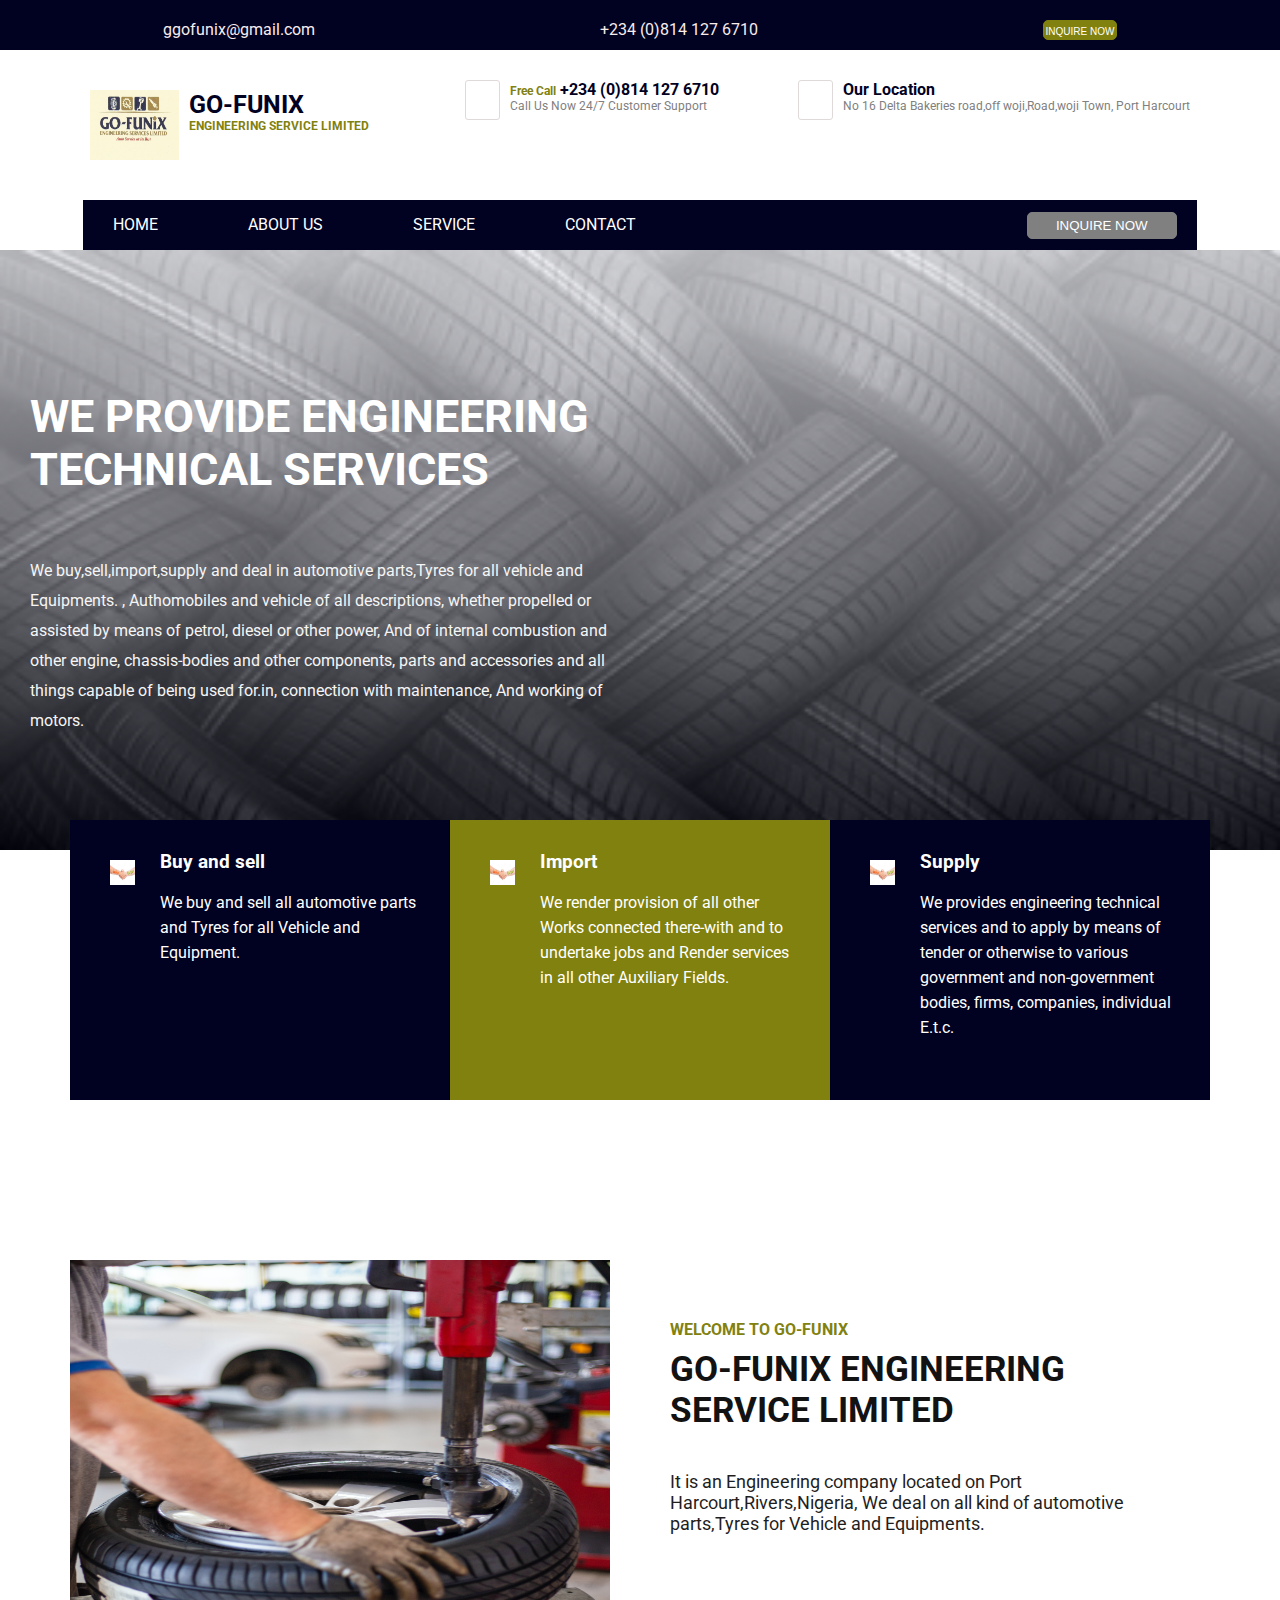
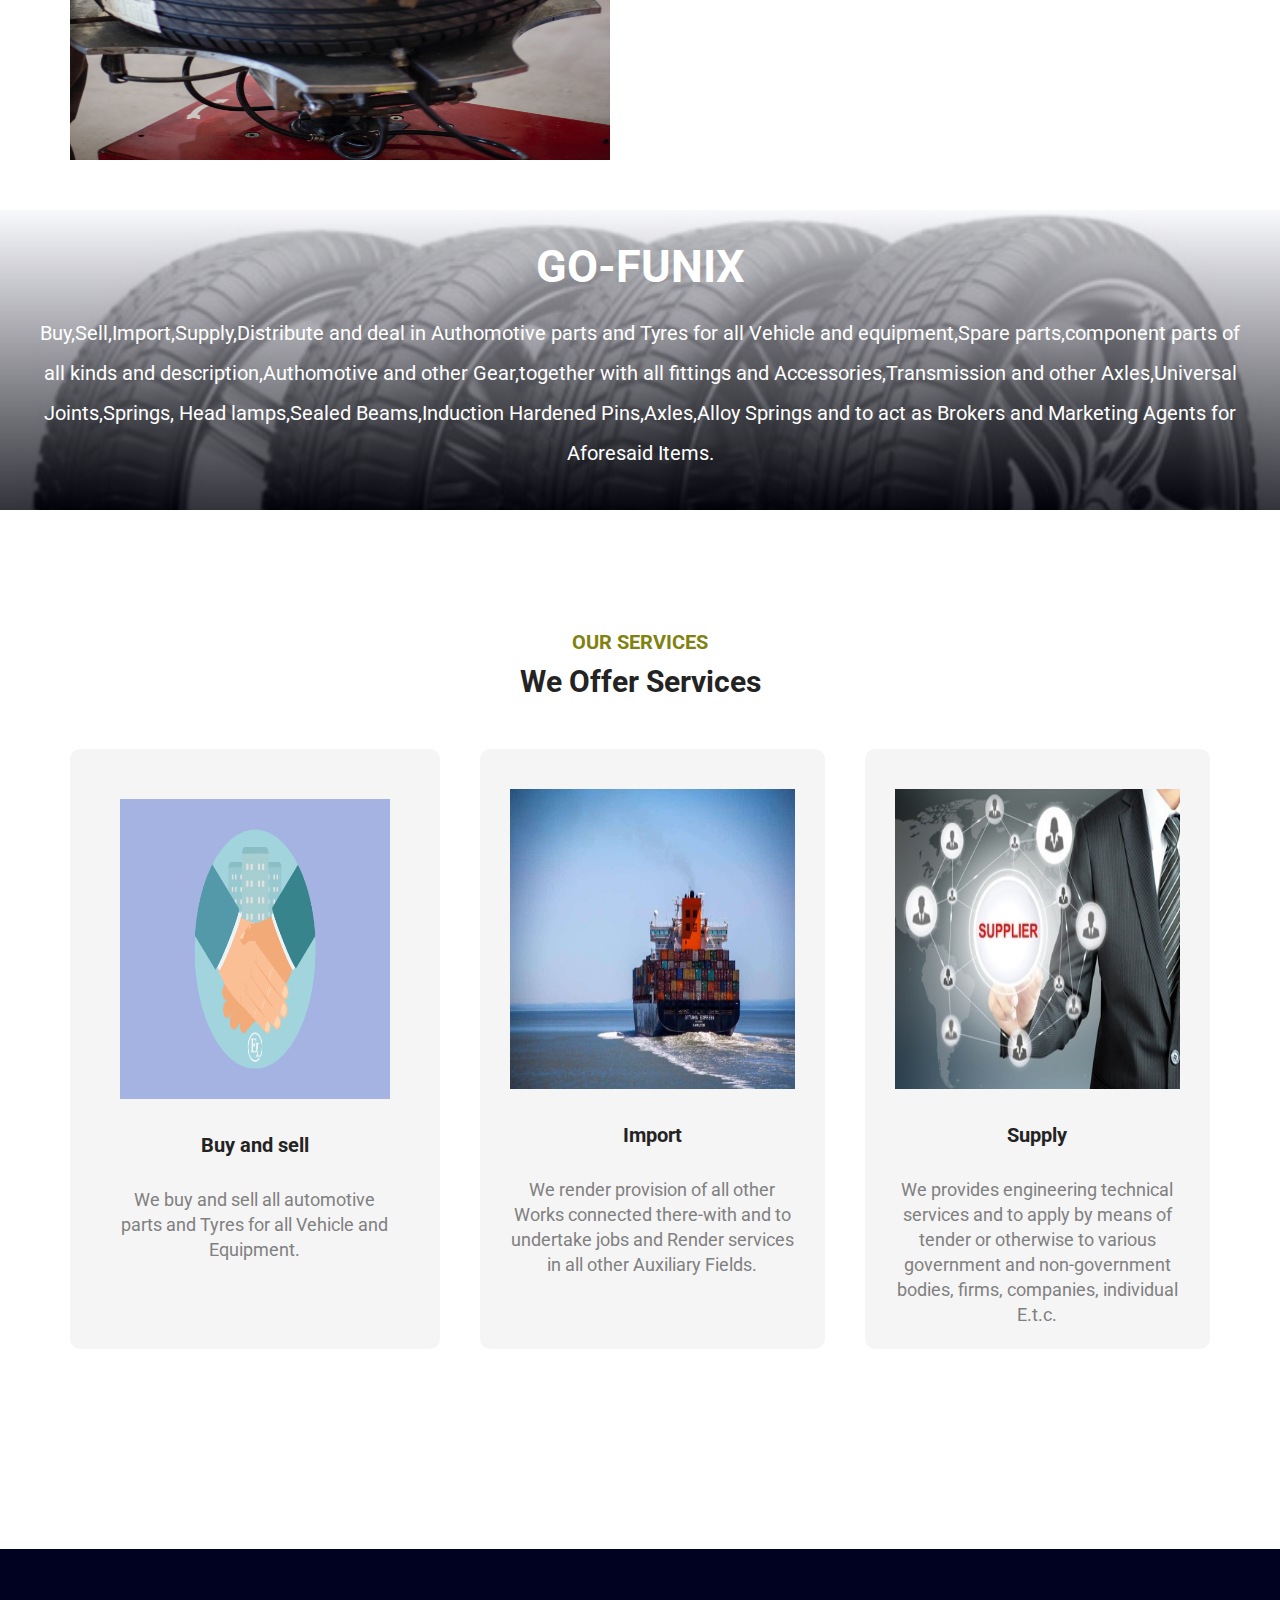
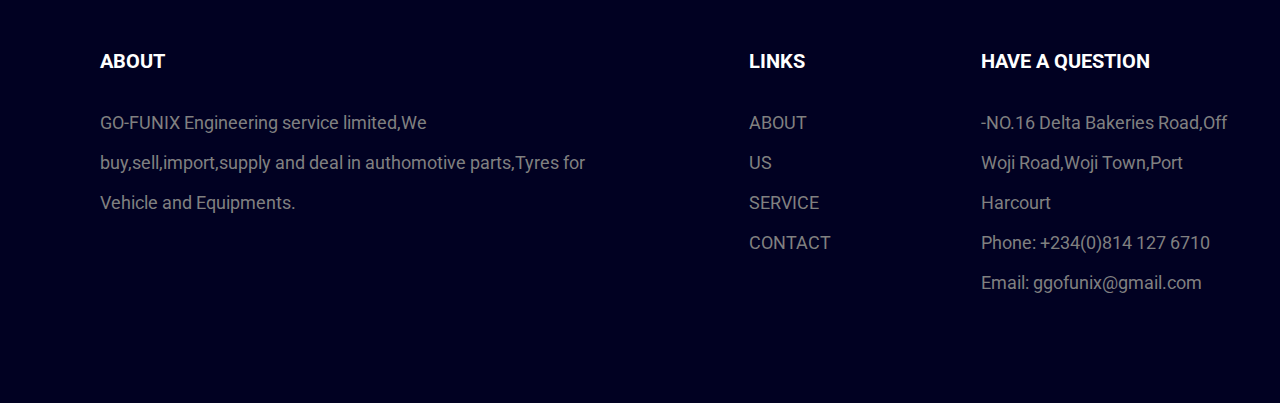
==== index.html @ 5a88342f "created all the sections and made all the fixces" ====
<!DOCTYPE html>
<html lang="en">
<head>
    <meta charset="UTF-8">
    <meta http-equiv="X-UA-Compatible" content="IE=edge">
    <meta name="viewport" content="width=device-width, initial-scale=1.0">
    <link href="https://fonts.googleapis.com/css2?family=Roboto:wght@500;700&display=swap" rel="stylesheet">
    <link rel="stylesheet" href="./style.css">
    <title>GO FUNIX</title>
</head>
<body>
    <section class="section-one">
        <div class="first-container">
            <div class="mail-top">
                <p class="email">ggofunix@gmail.com</p>
                <p class="digit">+324 (0)814 127 6710</p>
            </div>
            <button class="inquire-now">INQUIRE NOW</button>
        </div>
        <div class="mail-topt">
            <div class="mailt-container">
                <div>
                    <p class="email">ggofunix@gmail.com</p>
                </div>
                <div>
                    <p class="digit">+324 (0)814 127 6710</p>
                </div>
            </div>
            <button class="inquire-now">INQUIRE NOW</button>
        </div>
        <div class="mail-topd">
            <div class="mailt-containerd">
                <div>
                    <p class="email">ggofunix@gmail.com</p>
                </div>
                <div>
                    <p class="digit">+234 (0)814 127 6710</p>
                </div>
                <div>
                    <button class="inquire-now">INQUIRE NOW</button>
                </div>
            </div>
        </div>
    </section>
    <section class="sectiont-two">
        <div class="logo-section">
            <img src="./images/Logo 1 pdf.jpeg" class="logo">
            <div>
                <h1 class="logo-hone">GO-FUNIX</h1>
                <h6 class="logo-hsix">ENGINEERING SERVICE LIMITED</h6>
            </div>
        </div>
        <div class="call-section">
            <h2 class="sect-ht"></h2>
            <div>
                <h6 class="call-hsix">Free Call<span class="first-span"> +234 (0)814 127 6710</span></h6>
                <p class="call-secp">Call Us Now 24/7 Customer Support</p>
            </div>
        </div>
        <div class="location-section">
            <h2 class="sect-ht"></h2>
            <div>
                <h6 class="first-span">Our Location</h6>
                <p class="call-secp">No 16 Delta Bakeries road,off woji,Road,woji Town, Port Harcourt </p>
            </div>
        </div>
    </section>
    <section class="section-three">
        <div class="hamburgerIcon" id="hamburger-mobile" onClick="dropMenu()">
            <img src="./images/Hamburger.svg" class="hamburger">
            <h3 class="nav-menu">MENU</h3>
        </div>
        <div class="menuItems">
            <div class="nav-cont" id="nav-dropdown">
                <ul class="nav-links">
                    <li><a href="#">HOME</a></li>
                    <li><a href="about.html">ABOUT US</a></li>
                    <li><a href="service.html">SERVICE</a></li>
                    <li><a href="contact.html">CONTACT</a></li>
                </ul>
            </div>
            <div class="button-cont">
                <!-- <button class="nav-button">INQUIRE NOW</button> -->
                <button class="nav-button"><a href="about.html">INQUIRE NOW</a></button>
            </div>
        </div>
    </section>
    <section class="section-four">
        <div class="four-conts">
           <h1 class="four-hone">WE PROVIDE ENGINEERING TECHNICAL SERVICES</h1> 
           <p class="fourp">We buy,sell,import,supply and deal in automotive parts,Tyres for all vehicle and Equipments.
            , Authomobiles and vehicle of all descriptions, whether propelled or assisted by means of petrol,
             diesel or other power, And of internal combustion and other engine, chassis-bodies and other components, 
            parts and accessories and all things capable of being used for.in, connection with maintenance, And working of motors.
           </p>
        </div>
    </section>
    <section class="section-five">
        <div class="five-conts">
            <div class="top-five">
                <div class="buy-image">
                    <img src="./images/buy and sell.jpg" class="buy">
                </div>
               <div class="five-mini">
                   <h3 class="five-htre">Buy and sell</h3>
                   <p class="fivep">We buy and sell all automotive parts and Tyres for all Vehicle and Equipment.</p>
               </div>
            </div>
            <div class="middle-five">
                <div class="import-image">
                    <img src="./images/buy and sell.jpg" class="buy">
                </div>
                <div class="five-mini">
                    <h3 class="five-htre">Import</h3>
                    <p class="fivep">We render provision of all other Works connected there-with and to
                         undertake jobs and Render services in all other Auxiliary Fields.</p>
                </div>
            </div>
            <div class="last-five">
                <div class="buy-image">
                    <img src="./images/buy and sell.jpg" class="buy">
                </div>
                <div class="five-mini">
                    <h3 class="five-htre">Supply</h3>
                    <p class="fivep">We provides engineering technical services and to apply by means of tender or otherwise to various government
                         and non-government bodies, firms, companies, individual E.t.c.</p>
                </div>
             </div>
             

        </div>
    </section>
    <section class="section-six about-two">
        <div class="six-cont">
            <div class="six-left">
                <img src="./images/history.jpg" class="six-image">
            </div>
            <div class="six-right">
                <h3 class="six-htre">WELCOME TO GO-FUNIX</h3>
                <h1 class="six-hone">GO-FUNIX ENGINEERING SERVICE LIMITED</h1>
                <p class="sixp">It is an Engineering company located on Port Harcourt,Rivers,Nigeria,
                    We deal on all kind of automotive parts,Tyres for Vehicle and Equipments.
                </p>
            </div>
        </div>
    </section>
    <section class="section-seven">
        <div class="seven-cont">
            <div class="sevenmi">
                <h3 class="seven-htre">GO-FUNIX</h3>
                <p class="sevenp">Buy,Sell,Import,Supply,Distribute and deal in Authomotive parts and Tyres for all Vehicle
                    and equipment,Spare parts,component parts of all kinds and description,Authomotive and other
                    Gear,together with all fittings and Accessories,Transmission and other Axles,Universal Joints,Springs,
                    Head lamps,Sealed Beams,Induction Hardened Pins,Axles,Alloy Springs and to act as Brokers and
                    Marketing Agents for Aforesaid Items.
                </p>
            </div>

        </div>
    </section>
    <section class="section-eight">
        <div class="eight-top">
            <h3 class="eight-htre">OUR SERVICES</h3>
            <h2 class="eight-htwo">We Offer Services</h2>
        </div>
        <div class="eight-cont">
            <div class="eight-first">
                <img src="./images/buyer-supplier.png" class="first-image">
                <div class="first-min">
                    <h3 class="eight-htref">Buy and sell</h3>
                    <p class="eightpf">We buy and sell all automotive parts and Tyres for all Vehicle and Equipment.</p>
                </div>
            </div>
            <div class="eight-middle">
                <img src="./images/impoter.jpg" class="middle-image">
                <div class="second-min">
                    <h3 class="eight-htref">Import</h3>
                    <p class="eightpf">We render provision of all other Works connected there-with and to
                         undertake jobs and Render services in all other Auxiliary Fields.</p>
                </div>
            </div>
            <div class="eight-last">
                <img src="./images/supplier.jpg" class="last-image">
                <div class="last-mini">
                    <h3 class="eight-htref">Supply</h3>
                    <p class="eightpf">We provides engineering technical services and to apply by means of tender or otherwise to various government
                         and non-government bodies, firms, companies, individual E.t.c.</p>
                </div>
            </div>
        </div>
    </section>
    <section class="section-nine">
        <div class="nine-cont">
            <div class="about">
                <h3 class="nine-htre">ABOUT</h3>
                <p class="ninep">GO-FUNIX Engineering service limited,We buy,sell,import,supply and deal in authomotive
                    parts,Tyres for Vehicle and Equipments.
                </p>
            </div>
            <div class="link">
                <h3 class="nine-htre">LINKS</h3>
                <p class="ninep">ABOUT US</p>
                <p class="ninep">SERVICE</p>
                <p class="ninep">CONTACT</p>
            </div>
            <div class="question">
                <h3 class="nine-htre">HAVE A QUESTION</h3>
                <p class="ninep">-NO.16 Delta Bakeries Road,Off Woji Road,Woji Town,Port Harcourt </p>
                <p class="ninep">Phone: +234(0)814 127 6710</p>
                <p class="ninep">Email: ggofunix@gmail.com</p>
            </div>

        </div>
    </section>
    <script src="./scrip.js"></script>
</body>
</html>
---- style.css ----
*{
    box-sizing: border-box;
    margin: 0px;
    padding: 0px;
}
body{
    font-family: 'Roboto', sans-serif;
}
.section-one{
    background-color: rgb(1, 1, 34);
    text-align: center;
}
.mail-top{
    color: rgb(248, 236, 236);
    padding: 20px;
    line-height: 30px;
}
.inquire-now{
    width: 80%;
    height: 35px;
    background-color:rgb(129, 129, 15);
    color: white;
    border: 1px solid rgb(129, 129, 15);
    border-radius: 15px;
    font-size: 16px;
    font-weight: 100px;
    margin-bottom: 5px;
}
.mail-topt{
    display: none;
}
.first-container{
    display: block;
}
.mail-topd{
    display: none;
}
.sectiont-two{
    height: 280px;
    overflow: hidden;
}
.logo{
    width: 30%;
}
.logo-section{
    display: flex;
    padding:20px 30px;
    gap: 10px;
}
.logo-hone{
    font-size: 25px;
    color: rgb(1, 1, 34);
}
.logo-hsix{
    color: rgb(129, 129, 15);
    font-size: 12px;
}
.call-section{
    display: flex;
    padding: 10px 30px;
    gap: 10px;
}
.location-section{
    display: flex;
    padding: 10px 30px;
    gap: 10px;
}
.sect-ht{
    border-radius: 3px;
    border: 1px solid rgb(224, 217, 217);
    width: 35px;
    height: 40px;
}
.call-hsix{
    color: rgb(129, 129, 15);
    font-size: 12px;
}
.first-span{
    color: rgb(1, 1, 34);
    font-size: 16px;
}
.call-secp{
    font-size: 12px;
    color: gray;
}
.section-three{
    background-color:rgb(1, 1, 34) ;
    /* display: flex; */
}
.nav-cont{
    position: absolute;
    background-color: rgb(1, 1, 34);
    width: 100%;
    height: 0;
    overflow-y: hidden;

}
li a{
    text-decoration: none;
    list-style-type: none;
    color: white;
    padding: 30px;
    font-size: 16px;
    line-height: 30px;
}
.hamburgerIcon{
    display: flex;
    padding-left: 30px;
}
.button-cont{
    display: none;
}
.hamburger{
    width: 30px;
    /* height: 10px; */
    margin-top:8px ;
}
.nav-menu{
    color: white;
    margin-top: 10px;
    margin-left: 5px;
}
.show-nav-dropdown{
    height: max-content;
}
.section-four{
    /* margin-top: -5px; */
    overflow: hidden;
    /* background-image: url(./images/back-ground.jpg); */
    background-repeat: no-repeat;
    background-size: cover;
    height: 600px;
    background-image:
    linear-gradient(to bottom, rgba(245, 246, 252, 0.72), rgba(0, 0, 10, 0.80)),
    url('./images/mechelin-bg.jpg');
}
.four-conts{
    /* padding-top: 140px; */
    padding: 140px 30px 0 30px;
}
.four-hone{
    font-size: 30px;
    color: white;
}
.fourp{
    line-height: 25px;
    color: whitesmoke;
    margin-top: 20px;
}
.section-five{
    padding: 0 30px 30px 30px;
}
.buy{
    width: 30px;
    height: 25px;
    margin-top: 10px;
    margin-left: 8px;
    /* background-color: rgb(129, 129, 15); */
}
.buy-image{
    /* background-color: rgb(129, 129, 15); */
    width: 80px;
    height: 46px;
    border-radius: 50%;
    /* margin-bottom: 20px; */
}
.import-image{
    /* background-color: rgb(1, 1, 34); */
    width: 80px;
    height: 46px;
    border-radius: 50%;
}
/* .import{
    width: 30px;
    height: 25px;
    margin-left: 5px;
    margin-top: 10px;
} */
.top-five{
    display: flex;
    background-color:rgb(1, 1, 34) ;
    color: white;
    height: 220px;
    padding: 30px;
}
.middle-five{
    display: flex;
    background-color: rgb(129, 129, 15);
    color: white;
    height: 220px;
    padding: 30px;
}
.last-five{
    display: flex;
    background-color:rgb(1, 1, 34) ;
    color: white;
    height: 220px;
    padding: 30px;
}
.five-htre{
    margin-bottom: 15px;
}
.five-mini{
    margin-left: 15px;
}
.section-six{
    padding: 30px;
}
.six-image{
    width: 100%;
    margin-bottom: 50px;
    /* height: 40%; */
}
.six-htre{
    color: rgb(129, 129, 15);
    font-size: 14px;
    margin-bottom: 10px;
}
.six-hone{
    color: rgb(19, 18, 18);
    font-size: 20px;
    margin-bottom: 20px;
}
.sixp{
    /* padding: 0 0px 20px 40px; */
    color: rgb(31, 30, 30);
}
.section-seven{
    padding: 30px;
    text-align: center;
    overflow: hidden;
    background-repeat: no-repeat;
    background-size: cover;
    height: 400px;
    background-image:
    linear-gradient(to bottom, rgba(245, 246, 252, 0.72), rgba(0, 0, 10, 0.80)),
    url('./images/tyres-one.jpg');
}
.sevenmi{
    color: white;
}
.seven-htre{
    font-size: 30px;
}
.sevenp{
    line-height: 25px;
    margin-top: 20px;
}
.section-eight{
    padding: 30px;
    /* gap: 50px; */
}
.eight-top{
    text-align: center;
    padding: 50px 30px;
}
.eight-htre{
    color: rgb(129, 129, 15);
    font-size: 14px;
    margin-bottom: 10px;
}
.eight-htwo{
    color: rgb(36, 35, 35);
    font-size: 25px;
}
.eight-first{
    background-color: whitesmoke;
    height: 460px;
    padding: 30px;
    text-align: center;
    margin-bottom: 35px;
}
.eight-middle{
    background-color: whitesmoke;
    height: 460px;
    padding: 30px;
    text-align: center;
    margin-bottom: 35px;
}
.eight-last{
    background-color: whitesmoke;
    height: 618px;
    padding: 30px;
    text-align: center;
}
.first-image{
    width: 100%;
}
.middle-image{
    width: 100%;
}
.last-image{
    width: 100%;
}
.eight-htref{
    color: rgb(36, 35, 35);
    font-size: 20px;
    padding: 30px;
}
.eightpf{
    /* padding: 30px; */
    line-height: 25px;
    color: gray;
    font-size: 18px;
}
.section-nine{
    background-color: rgb(1, 1, 34);
    padding: 50px 10px 50px 30px;
    /* height: 800%; */
}
.about{
    margin-bottom: 30px;
}
.link{
    margin-bottom: 30px;
}
.ninep{
    line-height: 40px;
    color: gray;
    font-size: 18px;
}
.nine-htre{
    margin-bottom: 30px;
    font-size: 20px;
    color: white;
}
.section-ten{
    padding: 30px;
    text-align: center;
    /* background-color: gray; */
}
.ten-image{
    width: 100%;
    height: 20%;
    /* background-color: red; */
    margin-bottom: 50px;
}
.ten-image-bg{
    background-color: white;
    width: 75%;
    height: 20%;
    margin-bottom: 40px;
}
.ten-image-bgc{
    background-color: white;
    width: 60%;
}
.ten-hone{
    font-size: 25px;
    margin-bottom: 10px;
    color: rgb(36, 35, 35);
}
.tenp{
    margin-bottom: 10px;
    font-size: 18px;
    color: rgb(129, 129, 15);          
}
/*service*/
.service-three{
    width: 100%;
}
.service-left{
    background-color:rgb(233, 233, 153);
    color: white;
    /* width: 50%; */
}
.service-right{
    background-color: rgb(129, 129, 15);
    color: white;
    /* width: 50%; */
}
.servicep{
    line-height: 35px;
    padding: 40px;
    text-align: center;
    font-size: 20px;
}
.leftserv-img{
    width: 350px;
}
.service-one{
    display: none;
}
/*about*/
.about-three{
    width: 100%;
    padding: 30px;
    margin-top: 70px;
    text-align: center;
}
.abtft{
    width: 200px;
    gap: 100px;
    /* border-radius: 20px; */
}
.abtp{
    height: 300px;
    width: 350px;
    margin-bottom: 50px;
    background-color: rgb(214, 212, 212);
}
.about-four{
    background-repeat: no-repeat;
    background-size: cover;
    height: 200px;
    background-image:
    linear-gradient(to bottom, rgba(245, 246, 252, 0.72), rgba(0, 0, 10, 0.80)),
    url('./images/abt..jpg');
    margin-bottom: 40px;
    width: 100%;
}
.abtfour-wholesale{
    text-align: center;
    padding-top: 20px;
    font-size: 25px;
    color: rgb(29, 28, 28);
}
.whole-button{
   padding: 15px 50px;
   background-color: rgb(129, 129, 15);
   border: 1px solid rgb(129, 129, 15);
   border-radius: 8px;
   color: wheat;
   display: block;
   margin: auto;
   margin-top: 20px;
}
.contact-first{
    width: 100%;
    text-align: center;
    padding: 30px;
}
.contact-htre{
    color: rgb(129, 129, 15);
    margin-bottom: 10px;
}
.contact-hone{
    color: black;
    font-size: 30px;
    margin-bottom: 20px;
}
.contactp{
    color: gray;
}
.contact-question{
    display: none;
}
.contact-last{
    display: block;
    margin: 0 auto;
    padding: 30px;
}
input{
    width: 100%;
    height: 50px;
    margin-bottom: 10px;
    border: 1px solid gray;
    border-radius: 10px;
    /* margin-bottom: 20px;
    margin: 20px; */
}
.form-button{
    display: block;
    margin: 0 auto;
    width: 50%;
    height: 20px;
    background-color: rgb(129, 129, 15);
    border: 1px solid rgb(129, 129, 15);
    color: white;
    border-radius: 10px;
    /* justify-content: center; */
}
.input-text{
    font-size: 10px;
    color: black;
}
.nav-menu{
    color: white;
    font-size: 20px;
    margin-bottom: 10px;
}
/*tablet*/
@media screen and (min-width:700px) {
    .mail-topt{
        display: block;
    }
    .first-container{
        display: none;
    }
    .mailt-container{
        display: flex;
        justify-content: space-around;
        color: rgb(248, 236, 236);
        padding: 20px;
    }
    .mail-topd{
        display: none;
    }
    .sectiont-two{
        height: 320px;
        padding:20px 50px;
    }
    .logo{
        width: 15%;
    }
    .logo-section{
        display: flex;
        padding:20px 30px;
        gap: 10px;
    }
    .nav-menu{
        display: block;
    }
    /* .nav-menu{
        padding-top: 20px;
        font-size: 5px;
    } */
    .button-cont{
        display: none;
    }
    .hamburgerIcon{
        display: flex;
        margin-left: 70px;
    }
    .nav-menu{
        color: white;
        font-size: 20px;
        margin-bottom: 10px;
    }
    .hamburger{
        width: 30px;
        margin-top:12px ;
    }
    .four-conts{
        width: 80%;
        /* margin: 0px 0px 50px 0px; */
    }
    .four-hone{
        font-size: 35px;
        font-weight: bolder;
    }
    .fourp{
        line-height: 30px;
        margin-top: 60px;
    }
    .buy-image{
        width: 60px;
        height: 50px;
        border-radius: 50%;
    }
    .buy{
        margin-left: 10px;
    }
    .import-image{
        width: 80px;
        height: 50px;
    }
    .top-five{
        height: 150px;
       line-height: 25px;
    }
    .middle-five{
        height: 150px;
        line-height: 25px;
    }
    .last-five{
        height: 200px;
        line-height: 25px;
    }
    .section-five{
        padding: 0 70px 90px 70px;
    }
    .section-six{
        padding: 70px;
    }
    .six-image{
        width: 100%;
        height: 600px;
        margin-bottom: 50px;
        /* height: 40%; */
    }
    .six-htre{
        font-size: 16px;
        margin-bottom: 10px;
    }
    .six-hone{
        font-size: 25px;
        margin-bottom: 20px;
    }
    .sixp{
        font-size: 18px;
        /* padding: 0 0px 20px 40px; */
    }
    .seven-htre{
        font-size: 35px;
    }
    .sevenp{
        line-height: 25px;
        margin-top: 20px;
        font-size: 20px;
    }
    .first-image{
        width: 100%;
        height: 300px;
    }
    .middle-image{
        width: 100%;
        height: 300px;
    }
    .last-image{
        width: 100%;
        height: 300px;
    }
    .section-eight{
        padding: 70px;
        /* gap: 50px; */
    }
    .eight-first{
        background-color: whitesmoke;
        height: 550px;
        padding: 30px;
        text-align: center;
        margin-bottom: 50px;
    }
    .eight-middle{
        background-color: whitesmoke;
        height: 550px;
        padding: 30px;
        text-align: center;
        margin-bottom: 50px;
    }
    .eight-last{
        background-color: whitesmoke;
        height: 618 px;
        padding: 30px;
        text-align: center;
    }
    .section-nine{
        background-color: rgb(1, 1, 34);
        padding: 70px 10px 70px 70px;
        /* height: 800%; */
    }
    .section-ten{
        padding: 70px;
        text-align: center;
    }
    .ten-image{
        width: 80%;
        /* background-color: red; */
        margin-bottom: 50px;
    }
    .ten-hone{
        font-size: 30px;
        margin-bottom: 10px;
        color: rgb(36, 35, 35);
    }
    .tenp{
        margin-bottom: 10px;
        font-size: 20px;
        color: rgb(129, 129, 15);          
    }
    .service-three{
        width: 100%;
        padding: 30px;
    }
    .service-left{
        background-color:rgb(233, 233, 153);
        color: white;
        /* width: 50%; */
    }
    .service-right{
        background-color: rgb(129, 129, 15);
        color: white;
        /* width: 50%; */
    }
    .servicep{
        line-height: 30px;
        padding: 40px;
        text-align: center;
        font-size: 20px;
    }
    .leftserv-img{
        width: 400px;
    }
    .service-one{
        display: none;
    }
    .abtfour-wholesale{
        text-align: center;
        padding-top: 20px;
        font-size: 35px;
        color: rgb(29, 28, 28);
    }
    .whole-button{
       padding: 15px 50px;
       background-color: rgb(129, 129, 15);
       border: 1px solid rgb(129, 129, 15);
       border-radius: 8px;
       color: wheat;
       display: block;
       margin: auto;
       margin-top: 20px;
    }
    .contact-question{
        display: none;
    }
    .contact-last{
        display: block;
        margin: 0 auto;
        padding: 70px;
    }
    input{
        width: 100%;
        height: 50px;
        margin-bottom: 30px;
        border: 1px solid gray;
        border-radius: 10px;
        /* margin-bottom: 20px;
        margin: 20px; */
    }
    .form-button{
        display: block;
        margin: 0 auto;
        width: 50%;
        height: 50px;
        background-color: rgb(129, 129, 15);
        border: 1px solid rgb(129, 129, 15);
        color: white;
        border-radius: 10px;
        /* justify-content: center; */
    }
    .input-text{
        font-size: 10px;
        color: black;
    }
    .hamburger{
        width: 30px;
        /* height: 10px; */
        margin-top:20px ;
    }
    .nav-menu{
        color: white;
        font-size: 20px;
        padding-top: 15px;
    }

    
}
@media screen and (min-width:686px) {
    .eight-first{
        background-color: whitesmoke;
        height: 530px;
        padding: 30px;
        text-align: center;
        margin-bottom: 50px;
    }
    .eight-middle{
        background-color: whitesmoke;
        height: 550px;
        padding: 30px;
        text-align: center;
        margin-bottom: 50px;
    }
    .eight-last{
        background-color: whitesmoke;
        height:629px;
        padding: 30px;
        text-align: center;
    }
    
    
}
/*desktop*/
@media screen and (min-width:1000px) {
    .mail-topd{
        display: block;
    }
    .mailt-container{
        display: block;
    }
    .mailt-containerd{
        display: flex;
        justify-content: space-around;
        color: rgb(248, 236, 236);
        padding: 20px;
    }
    .mail-topt{
        display: none;
    }
    .inquire-now{
        width: 100%;
        height: 20px;
        background-color:rgb(129, 129, 15);
        color: white;
        border: 1px solid rgb(129, 129, 15);
        border-radius: 5px;
        font-size: 10px;
        padding: 5px 2px;
        font-weight: 100px;
        margin-bottom: 5px;
    }
    .section-one{
        height: 50px;
    }
    .sectiont-two{
        display: flex;
        justify-content: space-around;
        height: 150px;
    }
    .logo{
        width: 30%;
        height: 70px;
    }
    .section-three{
        width: 87%;
        height: 50px;
        margin: 0 auto;
    }
    .nav-cont{
        display: block;
        font-size: 18px;
    }
    .nav-menu{
        display: none;
    }
    .nav-links{
        display: flex;
        gap: 30px;
        list-style-type: none;
        
       
    }
    li a{
        text-decoration: none;
        list-style-type: none;
        color: white;
        padding: 30px;
        font-size: 16px;
    }
    li a:hover{
        background-color: rgb(129, 129, 15);
        height:100px;
    }
    .menuItems{
        display: flex;
        justify-content:space-between;
    }
    .nav-cont{
        position: unset;
        height: 50px;
    }
    .hamburgerIcon{
        display: none;
    }
    .button-cont{
        display: block;
    }
    .nav-links{
        padding-top: 10px;
    }
    .nav-button {
        margin-top: 12px;
        padding:5px;
        border: 1px solid gray;
        width: 150px;
        background-color: gray;
        /* color: white; */
        border-radius: 5px;
        margin-right: 20px;
    }
    .nav-button a{
        
        /* background-color: gray; */
        color: white;
        text-decoration: none;
       
    }
    .four-conts{
        width: 50%;
    }
    .four-hone{
        font-size: 45px;
    }
    .five-conts{
        display: flex;
        margin-top: -30px;
    }
    .top-five{
        height: 280px;
       line-height: 25px;
       width: 50%;
    }
    .middle-five{
        height: 280px;
        line-height: 25px;
        width: 50%;
    }
    .last-five{
        height: 280px;
        line-height: 25px;
        width: 50%;
    }
    .buy-image{
        width: 80px;
        height: 40px;
        border-radius: 50%;
    }
    .buy{
        margin-right: 10px;
        width: 25px;
    }
    .import-image{
        width: 80px;
        height: 40px;
    }
    .import{
        width: 25px;
        margin-right: 5px;
    }
    .six-cont{
        display: flex;
    }
    .six-left{
        width: 50%;
    }
    .six-right{
        width: 50%;
        margin-top: 60px;
        margin-left: 60px;
        /* text-align: center; */
    }
    .section-six{
        padding: 0 70px 30px 70px;
        height: 550px;
    }
    .six-image{
        width: 100%;
        height: 500px;
        margin-bottom: 50px;
    }
    .six-htre{
        font-size: 16px;
        margin-bottom: 10px;
    }
    .six-hone{
        font-size: 35px;
        margin-bottom: 20px;
    }
    .sixp{
        font-size: 18px;
        /* padding: 0 0px 20px 40px; */
    }
    .seven-htre{
        font-size: 45px;
    }
    .sevenp{
        line-height: 40px;
        margin-top: 20px;
        font-size: 20px;
    }
    .section-seven{
        height: 300px;
    }
    .eight-cont{
        display: flex;
        gap: 40px;
    }
    .first-image{
        width: 100%;
        height: 300px;
    }
    .middle-image{
        width: 100%;
        height: 300px;
        margin-top: 10px;
    }
    .last-image{
        width: 100%;
        height: 300px;
        margin-top: 10px;
    }
    .section-eight{
        padding: 70px;
        /* gap: 50px; */
    }
    .eight-first{
        background-color: whitesmoke;
        height: 600px;
        width: 800px;
        padding: 50px;
        text-align: center;
        border-radius: 10px;
        /* margin-bottom: 50px; */
    }
    .eight-middle{
        background-color: whitesmoke;
        height: 600px;
        width: 800px;
        /* padding: 30px; */
        text-align: center;
        border-radius: 10px;
        /* margin-bottom: 50px; */
    }
    .eight-last{
        background-color: whitesmoke;
        height: 600px;
        width: 800px;
        border-radius: 10px;
        /* padding: 30px; */
        text-align: center;
    }
    .eight-htre{
        font-size: 20px;
    }
    .eight-htwo{
        font-size: 30px;
    }
    .nine-cont{
        display: flex;
        justify-content: space-between;
        gap: 150px;
        padding: 30px;
    }
    .ten-cont{
        display: flex;
    }
    .section-ten{
        background-color: gray;
    }
    .ten-hone{
        font-size: 45px;
    }
    .tenp{
        font-size: 20px;
        margin-bottom: 40px;
    }
    
.sectionf-abt{
    background-repeat: no-repeat;
    background-size: cover;
    height: 300px;
    background-image:
    linear-gradient(to bottom, rgba(245, 246, 252, 0.72), rgba(0, 0, 10, 0.80)),
    url('./images/importance-or-tyres-in-road-safety.png');
}
.section-six{
    margin-top: 70px;
}
.abthone{
    text-align: center;
}
.six-hone{
    margin-bottom: 40px;
}
.about-three{
    width: 100%;
    margin-top: 70px;
}
.abttre-cont{
    display: flex;
    justify-content: center;
}
.abtft{
    width: 400px;
    gap: 100px;
    /* border-radius: 20px; */
}
.abtp{
    height: 300px;
    width: 350px;
    margin-bottom: 50px;
    background-color: rgb(214, 212, 212);
}
.abthone{
    margin-bottom: 50px;
    font-size: 40px;
    color: rgb(29, 28, 28);
}
.about-four{
    background-repeat: no-repeat;
    background-size: cover;
    height: 300px;
    background-image:
    linear-gradient(to bottom, rgba(245, 246, 252, 0.72), rgba(0, 0, 10, 0.80)),
    url('./images/abt..jpg');
    /* margin-bottom: 100px; */
    /* padding: 50px; */
    width: 60%;
    margin: 0 auto;

}
.abtfour-wholesale{
    text-align: center;
    padding-top: 80px;
    font-size: 50px;
    color: rgb(29, 28, 28);
}
.whole-button{
   padding: 15px 50px;
   background-color: rgb(129, 129, 15);
   border: 1px solid rgb(129, 129, 15);
   border-radius: 8px;
   color: wheat;
   display: block;
   margin: auto;
   margin-top: 20px;
}
.section-nine{
    margin-top: 80px;
}
    /*services*/
    .service-one{
        height: 250px;
        background-size: cover;
        background-repeat: no-repeat;
        background-image:
        linear-gradient(to bottom, rgba(245, 246, 252, 0.72), rgba(0, 0, 10, 0.90)),
        url('./images/history.jpg');

    }
    .service-onecont{
        padding: 160px 50px 50px 30px;
        color: white;
        font-size: 35px;
    }
    .service-three{
        width: 80%;
        /* background-color: red; */
        /* height: 1000px; */
        margin: 0 auto;
        height: 800px;
        /* margin-bottom: 50px; */
    }
    .servicet-cont{
        display: flex;
    }
    .service-left{
        /* background-color:rgb(233, 233, 153); */
        background-color: rgb(1, 1, 34);
        color: white;
        width: 50%;
    }
    .service-right{
        background-color: rgb(129, 129, 15);
        color: white;
        width: 50%;
    }
    .servicep{
        line-height: 35px;
        padding: 40px;
        text-align: center;
        font-size: 20px;
    }
    .leftserv-img{
        width: 500px;
    }
    .service-one{
        display: block;
    }
    .mapouter{
        padding: 30px;
    }
    .contact-first{
        width: 100%;
        text-align: center;
        padding: 30px;
    }
    .contact-htre{
        color: rgb(129, 129, 15);
        font-size: 20px;
        margin-bottom: 10px;
    }
    .contact-hone{
        color: black;
        font-size: 50px;
        margin-bottom: 20px;
    }
    .contactp{
        color: gray;
        width: 500px;
        margin: auto;
    }
    .contact-question{
        display: block;
        /* margin-bottom: 20px; */
    }
    
    .contact-last{
        display: flex;
        justify-content: center;
        /* margin: 0 auto; */
    }
    input{
        width: 100%;
        height: 70px;
        margin-bottom: 50px;
        border: 1px solid gray;
        border-radius: 10px;
        /* margin-bottom: 20px;
        margin: 20px; */
    }
    .input-mssg{
        height: 150px;
    }
    .form-button{
        /* display: block; */
        /* margin: 0 auto; */
        width: 50%;
        height: 50px;
        background-color: rgb(129, 129, 15);
        border: 1px solid rgb(129, 129, 15);
        color: white;
        border-radius: 10px;
        /* justify-content: center; */
    }
    .input-text{
        font-size: 15px;
        color: black;
    }
    .contact-form{
        background-color: rgb(247, 244, 244);
        padding: 50px;
        border-radius: 2%;
        /* margin-bottom: 100px; */

    }
    .call-section{
        margin-bottom: 100px;
    }
    .location-section{
        margin-bottom: 100px;
    }
    /* .sect-ht{
        border-radius: 3px;
        border: 1px solid rgb(224, 217, 217);
        width: 35px;
        height: 40px;
    }
     */
    
    
    
}
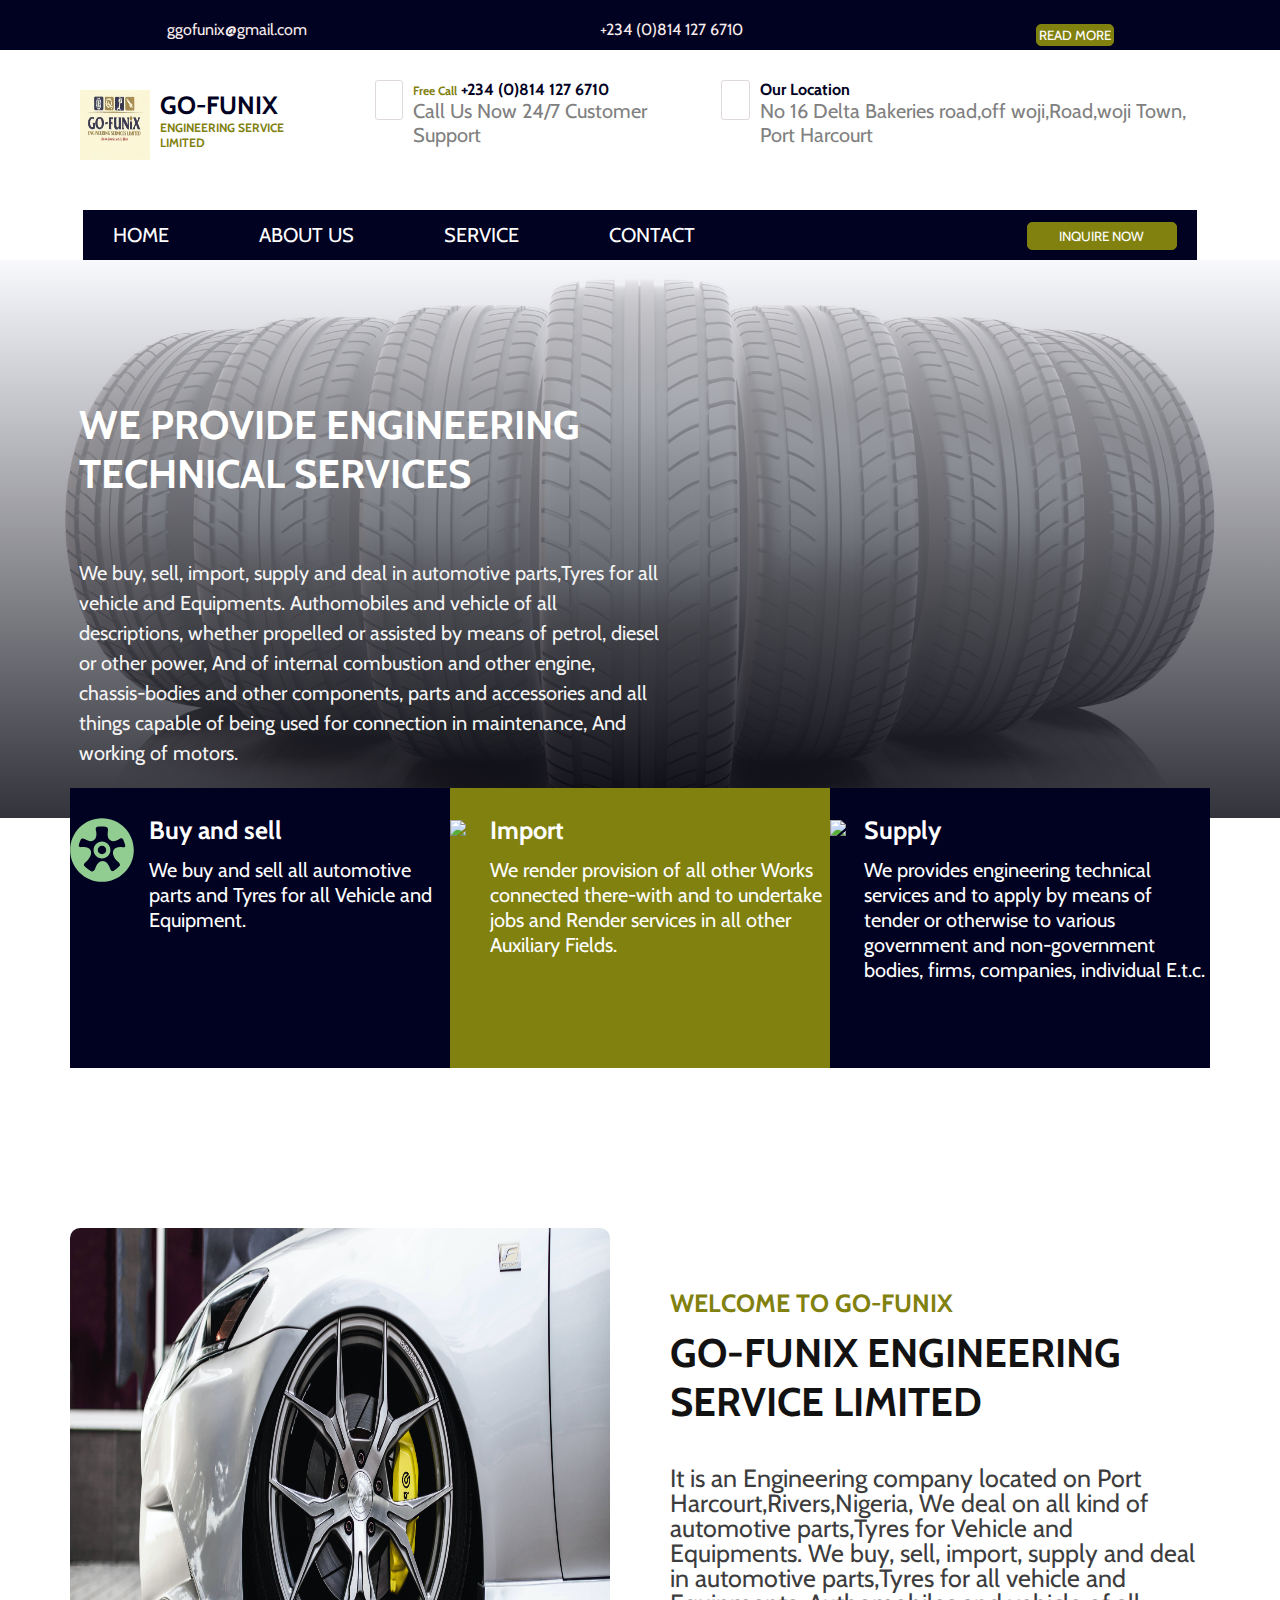
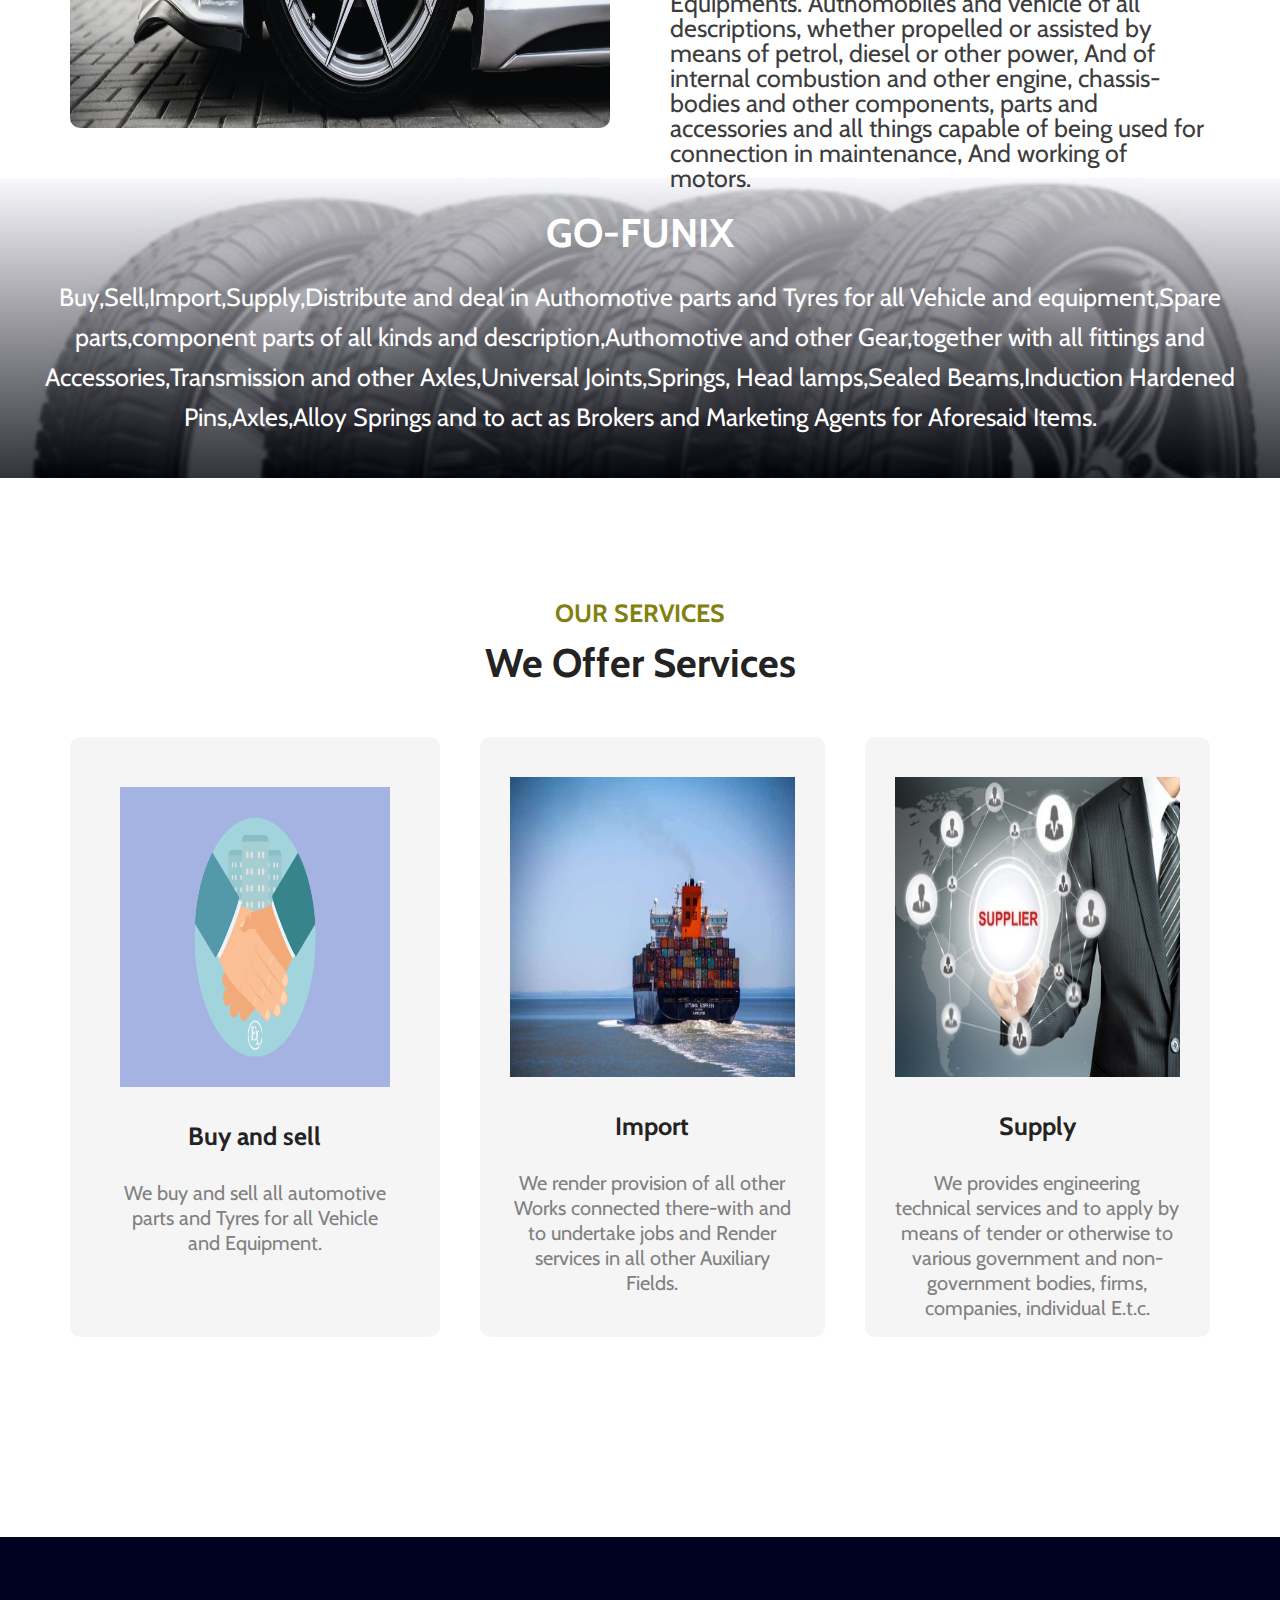
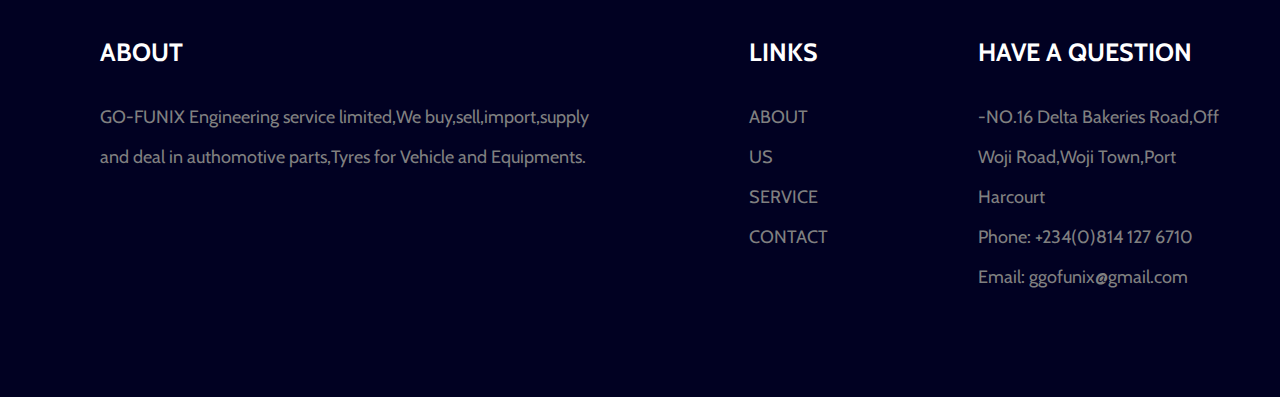
==== commit fd7df6e2: "making all the available fixces in the desktop screen" ====
--- a/index.html
+++ b/index.html
@@ -4,7 +4,11 @@
     <meta charset="UTF-8">
     <meta http-equiv="X-UA-Compatible" content="IE=edge">
     <meta name="viewport" content="width=device-width, initial-scale=1.0">
-    <link href="https://fonts.googleapis.com/css2?family=Roboto:wght@500;700&display=swap" rel="stylesheet">
+    <link rel="preconnect" href="https://fonts.googleapis.com">
+<!-- <link rel="preconnect" href="https://fonts.gstatic.com" crossorigin>
+<link href="https://fonts.googleapis.com/css2?family=Open+Sans:ital,wght@0,300;0,400;0,500;0,600;0,700;1,300;1,400;1,500;1,600;1,700&display=swap" rel="stylesheet"> -->
+    <!-- <link href="https://fonts.googleapis.com/css2?family=Prata&display=swap" rel="stylesheet"> -->
+    <!-- <link href="https://fonts.googleapis.com/css2?family=Roboto:wght@500;700&display=swap" rel="stylesheet"> -->
     <link rel="stylesheet" href="./style.css">
     <title>GO FUNIX</title>
 </head>
@@ -15,7 +19,7 @@
                 <p class="email">ggofunix@gmail.com</p>
                 <p class="digit">+324 (0)814 127 6710</p>
             </div>
-            <button class="inquire-now">INQUIRE NOW</button>
+            <button class="inquire-now">READ MORE</button>
         </div>
         <div class="mail-topt">
             <div class="mailt-container">
@@ -26,7 +30,7 @@
                     <p class="digit">+324 (0)814 127 6710</p>
                 </div>
             </div>
-            <button class="inquire-now">INQUIRE NOW</button>
+            <button class="inquire-now"><a href="about.html">READ MORE</a></button>
         </div>
         <div class="mail-topd">
             <div class="mailt-containerd">
@@ -37,7 +41,8 @@
                     <p class="digit">+234 (0)814 127 6710</p>
                 </div>
                 <div>
-                    <button class="inquire-now">INQUIRE NOW</button>
+                    <button class="inquire-now"><a href="about.html">READ MORE</a></button>
+                    <!-- <button class="nav-button"><a href="contact.html">INQUIRE NOW</a></button> -->
                 </div>
             </div>
         </div>
@@ -81,17 +86,17 @@
             </div>
             <div class="button-cont">
                 <!-- <button class="nav-button">INQUIRE NOW</button> -->
-                <button class="nav-button"><a href="about.html">INQUIRE NOW</a></button>
+                <button class="nav-button"><a href="contact.html">INQUIRE NOW</a></button>
             </div>
         </div>
     </section>
     <section class="section-four">
         <div class="four-conts">
            <h1 class="four-hone">WE PROVIDE ENGINEERING TECHNICAL SERVICES</h1> 
-           <p class="fourp">We buy,sell,import,supply and deal in automotive parts,Tyres for all vehicle and Equipments.
-            , Authomobiles and vehicle of all descriptions, whether propelled or assisted by means of petrol,
+           <p class="fourp">We buy, sell, import, supply and deal in automotive parts,Tyres for all vehicle and Equipments.
+            Authomobiles and vehicle of all descriptions, whether propelled or assisted by means of petrol,
              diesel or other power, And of internal combustion and other engine, chassis-bodies and other components, 
-            parts and accessories and all things capable of being used for.in, connection with maintenance, And working of motors.
+            parts and accessories and all things capable of being used for connection in maintenance, And working of motors.
            </p>
         </div>
     </section>
@@ -99,7 +104,9 @@
         <div class="five-conts">
             <div class="top-five">
                 <div class="buy-image">
-                    <img src="./images/buy and sell.jpg" class="buy">
+                    <!-- <img src="./images/buy and sell.jpg" class="buy"> -->
+                    <!-- <img src="https://img.icons8.com/ios/50/000000/tire-burning-rubber.png"/> -->
+                    <img src="./images/tire-logo.svg" alt="">
                 </div>
                <div class="five-mini">
                    <h3 class="five-htre">Buy and sell</h3>
@@ -108,7 +115,8 @@
             </div>
             <div class="middle-five">
                 <div class="import-image">
-                    <img src="./images/buy and sell.jpg" class="buy">
+                    <!-- <img src="./images/buy and sell.jpg" class="buy"> -->
+                    <img  src="https://img.icons8.com/fluency/48/000000/car-service.png"/>
                 </div>
                 <div class="five-mini">
                     <h3 class="five-htre">Import</h3>
@@ -118,7 +126,8 @@
             </div>
             <div class="last-five">
                 <div class="buy-image">
-                    <img src="./images/buy and sell.jpg" class="buy">
+                    <!-- <img src="./images/buy and sell.jpg" class="buy"> -->
+                    <img src="https://img.icons8.com/fluency/48/000000/car-theft.png"/>
                 </div>
                 <div class="five-mini">
                     <h3 class="five-htre">Supply</h3>
@@ -133,13 +142,17 @@
     <section class="section-six about-two">
         <div class="six-cont">
             <div class="six-left">
-                <img src="./images/history.jpg" class="six-image">
+                <img src="./images/funix car.jpg" class="six-image">
             </div>
             <div class="six-right">
                 <h3 class="six-htre">WELCOME TO GO-FUNIX</h3>
                 <h1 class="six-hone">GO-FUNIX ENGINEERING SERVICE LIMITED</h1>
                 <p class="sixp">It is an Engineering company located on Port Harcourt,Rivers,Nigeria,
                     We deal on all kind of automotive parts,Tyres for Vehicle and Equipments.
+                    We buy, sell, import, supply and deal in automotive parts,Tyres for all vehicle and Equipments.
+            Authomobiles and vehicle of all descriptions, whether propelled or assisted by means of petrol,
+             diesel or other power, And of internal combustion and other engine, chassis-bodies and other components, 
+            parts and accessories and all things capable of being used for connection in maintenance, And working of motors.
                 </p>
             </div>
         </div>
--- a/style.css
+++ b/style.css
@@ -1,11 +1,60 @@
+@import url('https://fonts.googleapis.com/css2?family=Cabin:ital,wght@0,400;0,500;0,600;0,700;1,400;1,500;1,600;1,700&display=swap');
+
+
 *{
     box-sizing: border-box;
     margin: 0px;
     padding: 0px;
-}
-body{
-    font-family: 'Roboto', sans-serif;
-}
+    font-family: 'Cabin', sans-serif;}
+:root{
+    --font-sm:18px;
+    --font-md:23px;
+    --font-xl:30px;
+    --font-xxl:38px;
+    --container: 100%;
+    /* font-size: var(--font-sm) */
+}
+
+@media screen and (min-width:640px) {
+    :root{
+        --font-sm:20px;
+        --font-md:25px;
+        --font-xl:32px;
+        --font-xxl:40px;
+        --container: 640px;
+    }}
+@media screen and (min-width:768px) {
+    :root{
+        --font-sm:20px;
+        --font-md:25px;
+        --font-xl:32px;
+        --font-xxl:40px;
+        --container: 768px;
+    }}
+@media screen and (min-width:1024px) {
+    :root{
+        --font-sm:20px;
+        --font-md:25px;
+        --font-xl:32px;
+        --font-xxl:40px;
+        --container: 1024px;
+    }}
+@media screen and (min-width:1280px) {
+    :root{
+        --font-sm:20px;
+        --font-md:25px;
+        --font-xl:32px;
+        --font-xxl:40px;
+        --container: 1280px;
+        /* font-size: var(--font-sm) */
+    }}
+
+
+
+/* body{ */
+    /* font-family: 'Roboto', sans-serif; */
+    /* font-family: 'Prata', serif; */
+/* } */
 .section-one{
     background-color: rgb(1, 1, 34);
     text-align: center;
@@ -17,14 +66,19 @@
 }
 .inquire-now{
     width: 80%;
-    height: 35px;
+    /* height: 35px; */
     background-color:rgb(129, 129, 15);
     color: white;
     border: 1px solid rgb(129, 129, 15);
     border-radius: 15px;
-    font-size: 16px;
+    /* font-size: var(--font-sm); */
     font-weight: 100px;
-    margin-bottom: 5px;
+    margin-bottom: 10px;
+}
+
+.inquire-now a{
+    color:#fff;
+    text-decoration: none;
 }
 .mail-topt{
     display: none;
@@ -36,7 +90,8 @@
     display: none;
 }
 .sectiont-two{
-    height: 280px;
+    /* height: 280px; */
+    min-height: min-content;
     overflow: hidden;
 }
 .logo{
@@ -65,6 +120,7 @@
     padding: 10px 30px;
     gap: 10px;
 }
+
 .sect-ht{
     border-radius: 3px;
     border: 1px solid rgb(224, 217, 217);
@@ -80,7 +136,7 @@
     font-size: 16px;
 }
 .call-secp{
-    font-size: 12px;
+    font-size: var(--font-sm);
     color: gray;
 }
 .section-three{
@@ -100,7 +156,7 @@
     list-style-type: none;
     color: white;
     padding: 30px;
-    font-size: 16px;
+    font-size: var(--font-sm);
     line-height: 30px;
 }
 .hamburgerIcon{
@@ -129,23 +185,28 @@
     /* background-image: url(./images/back-ground.jpg); */
     background-repeat: no-repeat;
     background-size: cover;
-    height: 600px;
+    /* height: 650px; */
+    min-height: min-content;
+    padding-bottom:20px;
     background-image:
     linear-gradient(to bottom, rgba(245, 246, 252, 0.72), rgba(0, 0, 10, 0.80)),
-    url('./images/mechelin-bg.jpg');
+    url('./faith\ \(1\).jpg');
 }
 .four-conts{
     /* padding-top: 140px; */
-    padding: 140px 30px 0 30px;
+    padding: 140px 30px 0 29px;
 }
 .four-hone{
-    font-size: 30px;
+    font-size: var(--font-xxl);
     color: white;
+    max-width: 90%;
+    margin: auto;
 }
 .fourp{
+    font-size: var(--font-sm);
     line-height: 25px;
     color: whitesmoke;
-    margin-top: 20px;
+    margin-top: 15px;
 }
 .section-five{
     padding: 0 30px 30px 30px;
@@ -180,26 +241,29 @@
     display: flex;
     background-color:rgb(1, 1, 34) ;
     color: white;
-    height: 220px;
-    padding: 30px;
+    height: 250px;
+    padding: 30px 0;
 }
 .middle-five{
     display: flex;
     background-color: rgb(129, 129, 15);
     color: white;
-    height: 220px;
-    padding: 30px;
+    height: 250px;
+    padding: 30px 0;
 }
 .last-five{
     display: flex;
     background-color:rgb(1, 1, 34) ;
     color: white;
-    height: 220px;
-    padding: 30px;
+    height: 250px;
+    padding: 30px 0;
 }
 .five-htre{
     margin-bottom: 15px;
 }
+.fivep{
+    font-size: var(--font-sm);
+}
 .five-mini{
     margin-left: 15px;
 }
@@ -208,22 +272,25 @@
 }
 .six-image{
     width: 100%;
-    margin-bottom: 50px;
+    background-size: contain;
+    border-radius: 10px;
+    /* margin-bottom: 50px; */
     /* height: 40%; */
 }
 .six-htre{
     color: rgb(129, 129, 15);
-    font-size: 14px;
+    font-size: var(--font-sm);
     margin-bottom: 10px;
 }
 .six-hone{
     color: rgb(19, 18, 18);
-    font-size: 20px;
+    font-size: var(--font-md);
     margin-bottom: 20px;
 }
 .sixp{
     /* padding: 0 0px 20px 40px; */
     color: rgb(31, 30, 30);
+    font-size: var(--font-sm);
 }
 .section-seven{
     padding: 30px;
@@ -231,7 +298,8 @@
     overflow: hidden;
     background-repeat: no-repeat;
     background-size: cover;
-    height: 400px;
+    /* height: 400px; */
+    min-height: min-content;
     background-image:
     linear-gradient(to bottom, rgba(245, 246, 252, 0.72), rgba(0, 0, 10, 0.80)),
     url('./images/tyres-one.jpg');
@@ -245,6 +313,7 @@
 .sevenp{
     line-height: 25px;
     margin-top: 20px;
+    font-size: var(--font-sm);
 }
 .section-eight{
     padding: 30px;
@@ -256,12 +325,12 @@
 }
 .eight-htre{
     color: rgb(129, 129, 15);
-    font-size: 14px;
+    font-size: var(--font-sm);
     margin-bottom: 10px;
 }
 .eight-htwo{
     color: rgb(36, 35, 35);
-    font-size: 25px;
+    font-size: var(--font-md);
 }
 .eight-first{
     background-color: whitesmoke;
@@ -301,7 +370,7 @@
     /* padding: 30px; */
     line-height: 25px;
     color: gray;
-    font-size: 18px;
+    font-size: var(--font-sm);
 }
 .section-nine{
     background-color: rgb(1, 1, 34);
@@ -321,7 +390,7 @@
 }
 .nine-htre{
     margin-bottom: 30px;
-    font-size: 20px;
+    font-size: var(--font-md);
     color: white;
 }
 .section-ten{
@@ -346,13 +415,13 @@
     width: 60%;
 }
 .ten-hone{
-    font-size: 25px;
+    font-size: var(--font-md);
     margin-bottom: 10px;
     color: rgb(36, 35, 35);
 }
 .tenp{
     margin-bottom: 10px;
-    font-size: 18px;
+    font-size: var(--font-sm);
     color: rgb(129, 129, 15);          
 }
 /*service*/
@@ -373,7 +442,7 @@
     line-height: 35px;
     padding: 40px;
     text-align: center;
-    font-size: 20px;
+    font-size: var(--font-md);
 }
 .leftserv-img{
     width: 350px;
@@ -412,7 +481,7 @@
 .abtfour-wholesale{
     text-align: center;
     padding-top: 20px;
-    font-size: 25px;
+    font-size: var(--font-xl);
     color: rgb(29, 28, 28);
 }
 .whole-button{
@@ -476,7 +545,7 @@
 }
 .nav-menu{
     color: white;
-    font-size: 20px;
+    font-size: var(--font-md);
     margin-bottom: 10px;
 }
 /*tablet*/
@@ -520,7 +589,7 @@
     }
     .hamburgerIcon{
         display: flex;
-        margin-left: 70px;
+        /* margin-left: 70px; */
     }
     .nav-menu{
         color: white;
@@ -533,11 +602,20 @@
     }
     .four-conts{
         width: 80%;
-        /* margin: 0px 0px 50px 0px; */
+
+
+        /* margin: 0 auto; */
+        /* padding: 20px; */
+        /* margin: 0px 0px 30px 0px; */
     }
     .four-hone{
-        font-size: 35px;
+        font-size: var(--font-xxl);
         font-weight: bolder;
+        max-width: 100%;
+    }
+    .five-htre{
+        margin-bottom: 15px;
+        font-size:var(--font-md) ;
     }
     .fourp{
         line-height: 30px;
@@ -556,15 +634,18 @@
         height: 50px;
     }
     .top-five{
-        height: 150px;
+        /* height: 150px; */
+        min-height: min-content;
        line-height: 25px;
     }
     .middle-five{
-        height: 150px;
+        /* height: 150px; */
+        min-height: min-content;
         line-height: 25px;
     }
     .last-five{
-        height: 200px;
+        /* height: 200px; */
+        min-height: min-content;
         line-height: 25px;
     }
     .section-five{
@@ -580,24 +661,24 @@
         /* height: 40%; */
     }
     .six-htre{
-        font-size: 16px;
+        font-size: var(--font-md);
         margin-bottom: 10px;
     }
     .six-hone{
-        font-size: 25px;
+        font-size: var(--font-xxl);
         margin-bottom: 20px;
     }
     .sixp{
-        font-size: 18px;
+        font-size: var(--font-sm);
         /* padding: 0 0px 20px 40px; */
     }
     .seven-htre{
-        font-size: 35px;
+        font-size: var(--font-xl);
     }
     .sevenp{
         line-height: 25px;
         margin-top: 20px;
-        font-size: 20px;
+        font-size: var(--font-md);
     }
     .first-image{
         width: 100%;
@@ -635,6 +716,9 @@
         padding: 30px;
         text-align: center;
     }
+    .eight-htref{
+        font-size: var(--font-md);
+    }
     .section-nine{
         background-color: rgb(1, 1, 34);
         padding: 70px 10px 70px 70px;
@@ -650,13 +734,13 @@
         margin-bottom: 50px;
     }
     .ten-hone{
-        font-size: 30px;
+        font-size: var(--font-xxl);
         margin-bottom: 10px;
         color: rgb(36, 35, 35);
     }
     .tenp{
         margin-bottom: 10px;
-        font-size: 20px;
+        font-size: var(--font-md);
         color: rgb(129, 129, 15);          
     }
     .service-three{
@@ -677,7 +761,7 @@
         line-height: 30px;
         padding: 40px;
         text-align: center;
-        font-size: 20px;
+        font-size: var(--font-md);
     }
     .leftserv-img{
         width: 400px;
@@ -688,7 +772,7 @@
     .abtfour-wholesale{
         text-align: center;
         padding-top: 20px;
-        font-size: 35px;
+        font-size: var(--font-xxl);
         color: rgb(29, 28, 28);
     }
     .whole-button{
@@ -730,7 +814,7 @@
         /* justify-content: center; */
     }
     .input-text{
-        font-size: 10px;
+        font-size: var(--font-sm);
         color: black;
     }
     .hamburger{
@@ -740,7 +824,7 @@
     }
     .nav-menu{
         color: white;
-        font-size: 20px;
+        font-size: var(--font-md);
         padding-top: 15px;
     }
 
@@ -789,15 +873,15 @@
     }
     .inquire-now{
         width: 100%;
-        height: 20px;
+        /* height: 20px; */
         background-color:rgb(129, 129, 15);
         color: white;
         border: 1px solid rgb(129, 129, 15);
         border-radius: 5px;
-        font-size: 10px;
-        padding: 5px 2px;
-        font-weight: 100px;
-        margin-bottom: 5px;
+        /* font-size: var(--font-sm); */
+        padding: 2px 2px;
+        /* font-weight: 100px; */
+        margin-top: 4px;
     }
     .section-one{
         height: 50px;
@@ -835,7 +919,7 @@
         list-style-type: none;
         color: white;
         padding: 30px;
-        font-size: 16px;
+        font-size: var(--font-sm);
     }
     li a:hover{
         background-color: rgb(129, 129, 15);
@@ -854,6 +938,7 @@
     }
     .button-cont{
         display: block;
+        /* background-color: rgb(129, 129, 15); */
     }
     .nav-links{
         padding-top: 10px;
@@ -861,10 +946,10 @@
     .nav-button {
         margin-top: 12px;
         padding:5px;
-        border: 1px solid gray;
+        border: 1px solid  rgb(129, 129, 15);;
         width: 150px;
-        background-color: gray;
-        /* color: white; */
+        background-color: rgb(129, 129, 15);;
+        color: white;
         border-radius: 5px;
         margin-right: 20px;
     }
@@ -875,11 +960,17 @@
         text-decoration: none;
        
     }
+    .section-four{
+        min-height: min-content;
+    }
     .four-conts{
         width: 50%;
+        margin: 0px 0px 30px 50px;
+
     }
     .four-hone{
-        font-size: 45px;
+        font-size: var(--font-xxl);
+        /* padding: ; */
     }
     .five-conts{
         display: flex;
@@ -939,24 +1030,26 @@
         margin-bottom: 50px;
     }
     .six-htre{
-        font-size: 16px;
+        font-size: var(--font-md);
         margin-bottom: 10px;
     }
     .six-hone{
-        font-size: 35px;
+        font-size: var(--font-xxl);
         margin-bottom: 20px;
     }
     .sixp{
-        font-size: 18px;
+        font-size: var(--font-md);
+        line-height: 25px;
+        color: rgb(61, 61, 61);
         /* padding: 0 0px 20px 40px; */
     }
     .seven-htre{
-        font-size: 45px;
+        font-size: var(--font-xxl);
     }
     .sevenp{
         line-height: 40px;
         margin-top: 20px;
-        font-size: 20px;
+        font-size: var(--font-md);
     }
     .section-seven{
         height: 300px;
@@ -1010,10 +1103,10 @@
         text-align: center;
     }
     .eight-htre{
-        font-size: 20px;
+        font-size: var(--font-md);
     }
     .eight-htwo{
-        font-size: 30px;
+        font-size: var(--font-xxl);
     }
     .nine-cont{
         display: flex;
@@ -1028,10 +1121,10 @@
         background-color: gray;
     }
     .ten-hone{
-        font-size: 45px;
+        font-size: var(--font-xxl);
     }
     .tenp{
-        font-size: 20px;
+        font-size: var(--font-md);
         margin-bottom: 40px;
     }
     
@@ -1073,7 +1166,7 @@
 }
 .abthone{
     margin-bottom: 50px;
-    font-size: 40px;
+    font-size: var(--font-xxl);
     color: rgb(29, 28, 28);
 }
 .about-four{
@@ -1092,7 +1185,7 @@
 .abtfour-wholesale{
     text-align: center;
     padding-top: 80px;
-    font-size: 50px;
+    font-size: var(--font-xxl);
     color: rgb(29, 28, 28);
 }
 .whole-button{
@@ -1119,9 +1212,9 @@
 
     }
     .service-onecont{
-        padding: 160px 50px 50px 30px;
+        padding: 160px 50px 50px 80px;
         color: white;
-        font-size: 35px;
+        font-size: var(--font-xxl);
     }
     .service-three{
         width: 80%;
@@ -1149,7 +1242,7 @@
         line-height: 35px;
         padding: 40px;
         text-align: center;
-        font-size: 20px;
+        font-size: var(--font-md);
     }
     .leftserv-img{
         width: 500px;
@@ -1167,12 +1260,12 @@
     }
     .contact-htre{
         color: rgb(129, 129, 15);
-        font-size: 20px;
+        font-size: var(--font-md);
         margin-bottom: 10px;
     }
     .contact-hone{
         color: black;
-        font-size: 50px;
+        font-size: var(--font-xxl);
         margin-bottom: 20px;
     }
     .contactp{
@@ -1201,6 +1294,7 @@
     }
     .input-mssg{
         height: 150px;
+        padding: 30px;
     }
     .form-button{
         /* display: block; */
@@ -1214,8 +1308,9 @@
         /* justify-content: center; */
     }
     .input-text{
-        font-size: 15px;
+        font-size: var(--font-sm);
         color: black;
+        padding: 30px;
     }
     .contact-form{
         background-color: rgb(247, 244, 244);
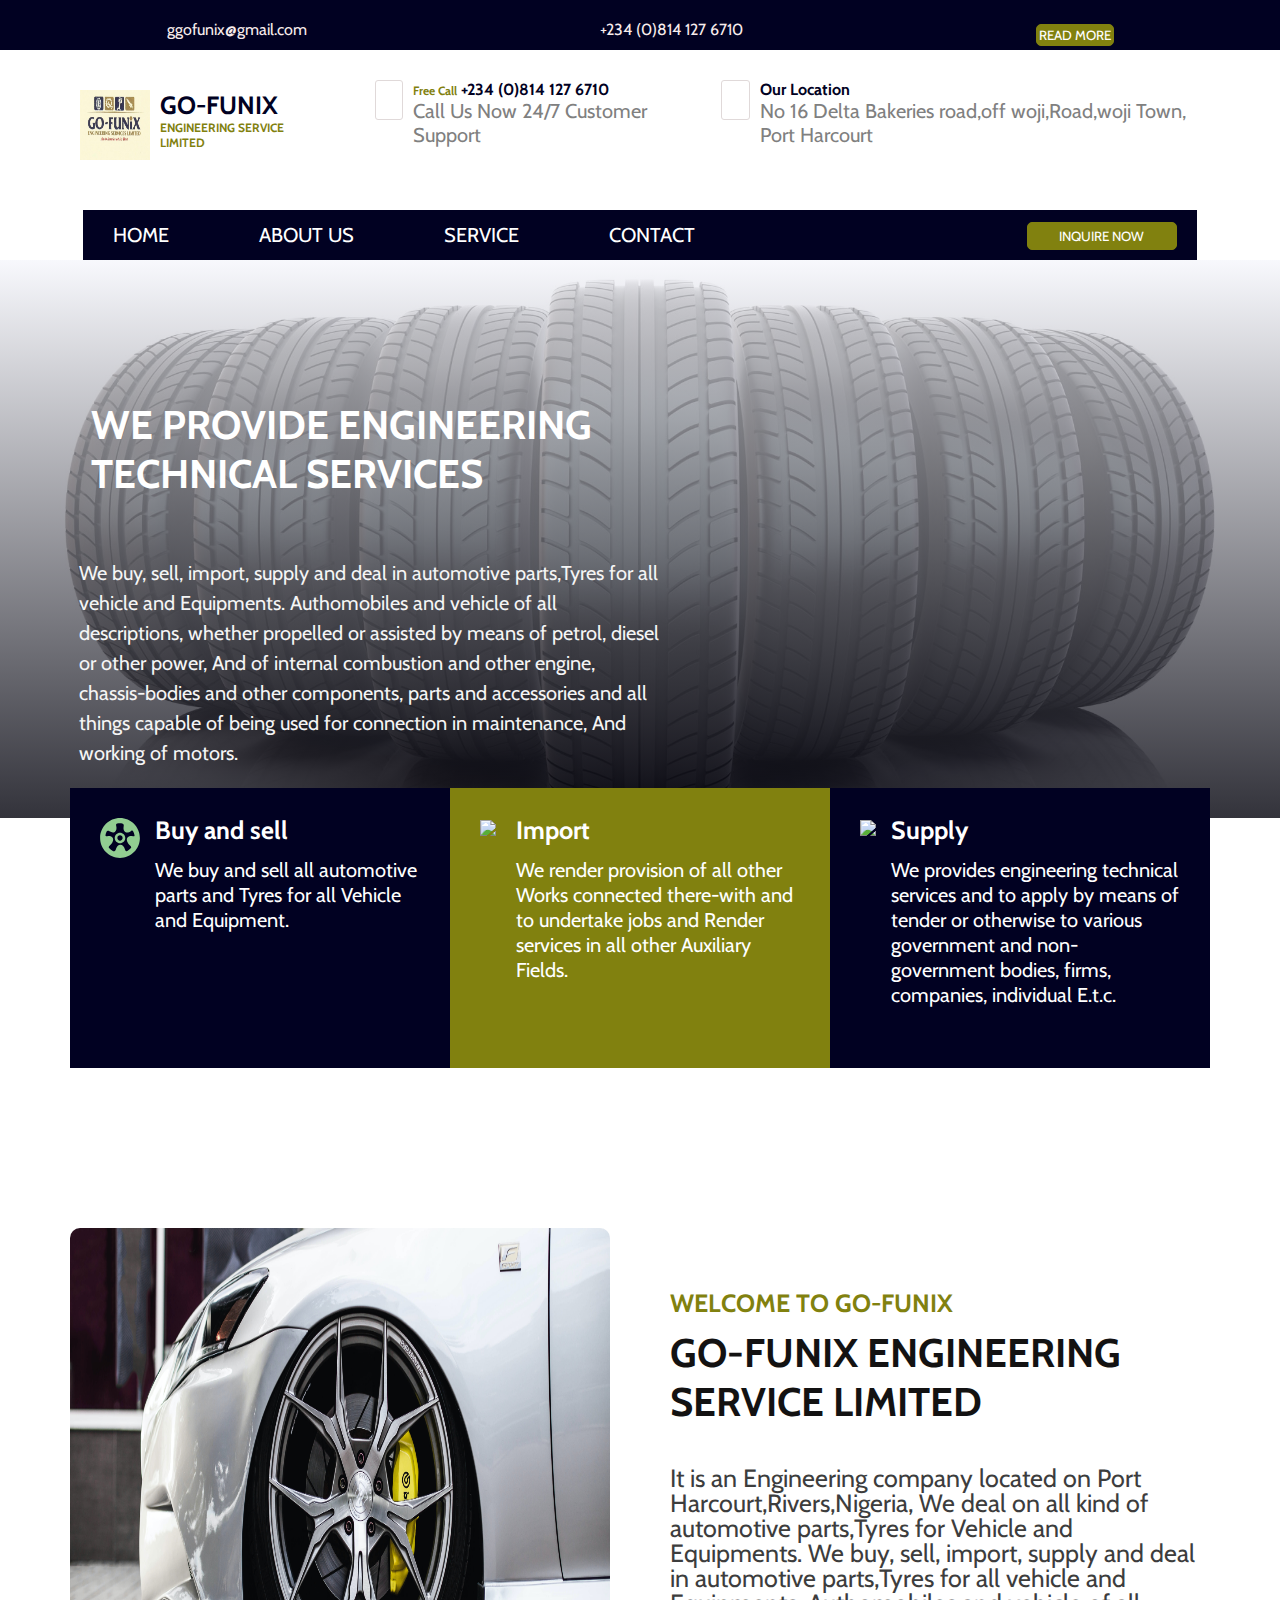
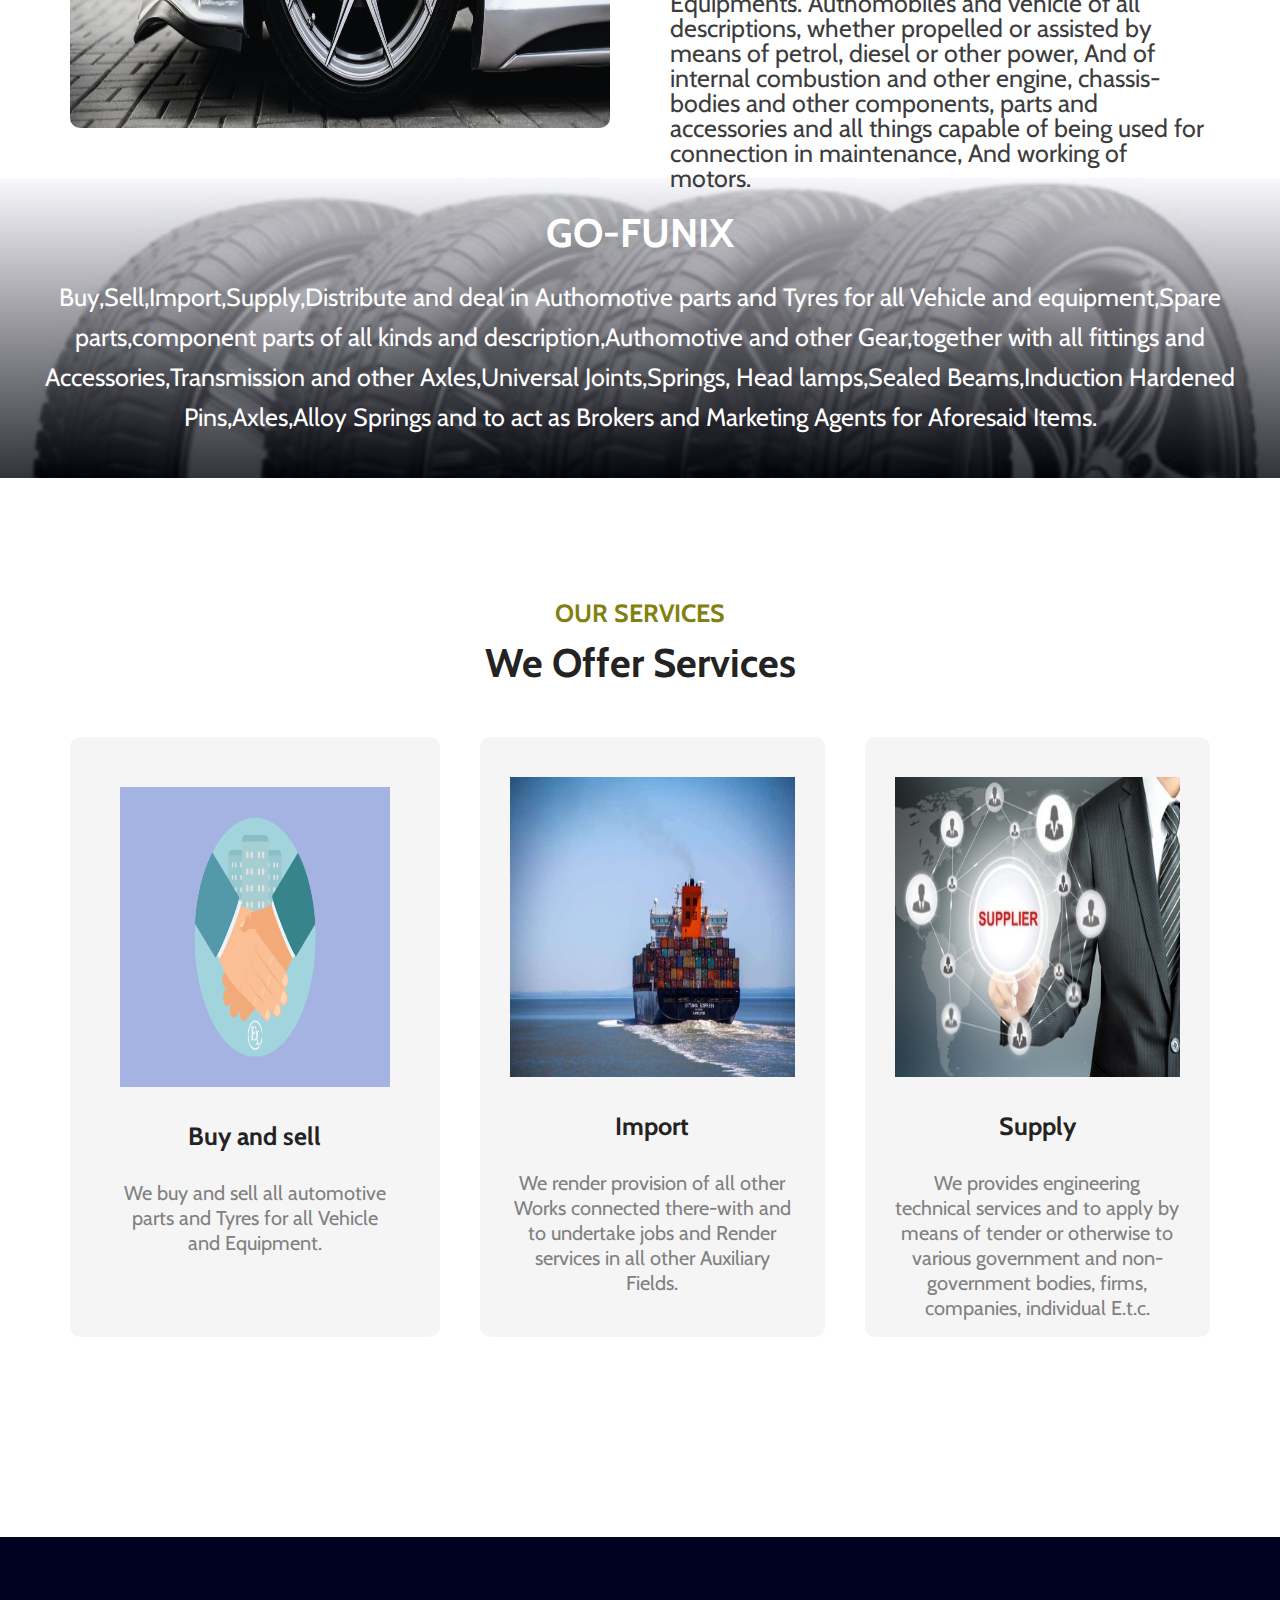
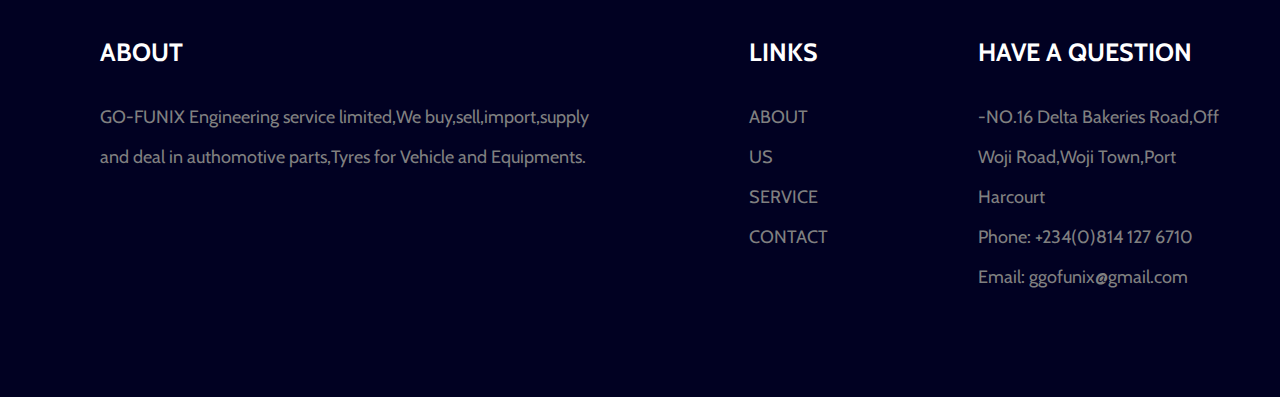
==== commit 493fc664: "made some fixces on the contact page" ====
--- a/index.html
+++ b/index.html
@@ -106,7 +106,7 @@
                 <div class="buy-image">
                     <!-- <img src="./images/buy and sell.jpg" class="buy"> -->
                     <!-- <img src="https://img.icons8.com/ios/50/000000/tire-burning-rubber.png"/> -->
-                    <img src="./images/tire-logo.svg" alt="">
+                    <img src="./images/tire-logo.svg" class="sell-img">
                 </div>
                <div class="five-mini">
                    <h3 class="five-htre">Buy and sell</h3>
--- a/style.css
+++ b/style.css
@@ -144,7 +144,7 @@
     /* display: flex; */
 }
 .nav-cont{
-    position: absolute;
+    /* position: absolute;` */
     background-color: rgb(1, 1, 34);
     width: 100%;
     height: 0;
@@ -155,9 +155,10 @@
     text-decoration: none;
     list-style-type: none;
     color: white;
-    padding: 30px;
+    padding-left: 30px;
     font-size: var(--font-sm);
     line-height: 30px;
+    width:100%;
 }
 .hamburgerIcon{
     display: flex;
@@ -208,6 +209,9 @@
     color: whitesmoke;
     margin-top: 15px;
 }
+.sell-img{
+    width: 40px;
+}
 .section-five{
     padding: 0 30px 30px 30px;
 }
@@ -970,6 +974,7 @@
     }
     .four-hone{
         font-size: var(--font-xxl);
+        padding-left: 12px;
         /* padding: ; */
     }
     .five-conts{
@@ -980,16 +985,19 @@
         height: 280px;
        line-height: 25px;
        width: 50%;
+       padding:30px ;
     }
     .middle-five{
         height: 280px;
         line-height: 25px;
         width: 50%;
+        padding: 30px;
     }
     .last-five{
         height: 280px;
         line-height: 25px;
         width: 50%;
+        padding: 30px;
     }
     .buy-image{
         width: 80px;
@@ -1224,6 +1232,9 @@
         height: 800px;
         /* margin-bottom: 50px; */
     }
+    .service-hone{
+        padding-left: 27px;
+    }
     .servicet-cont{
         display: flex;
     }
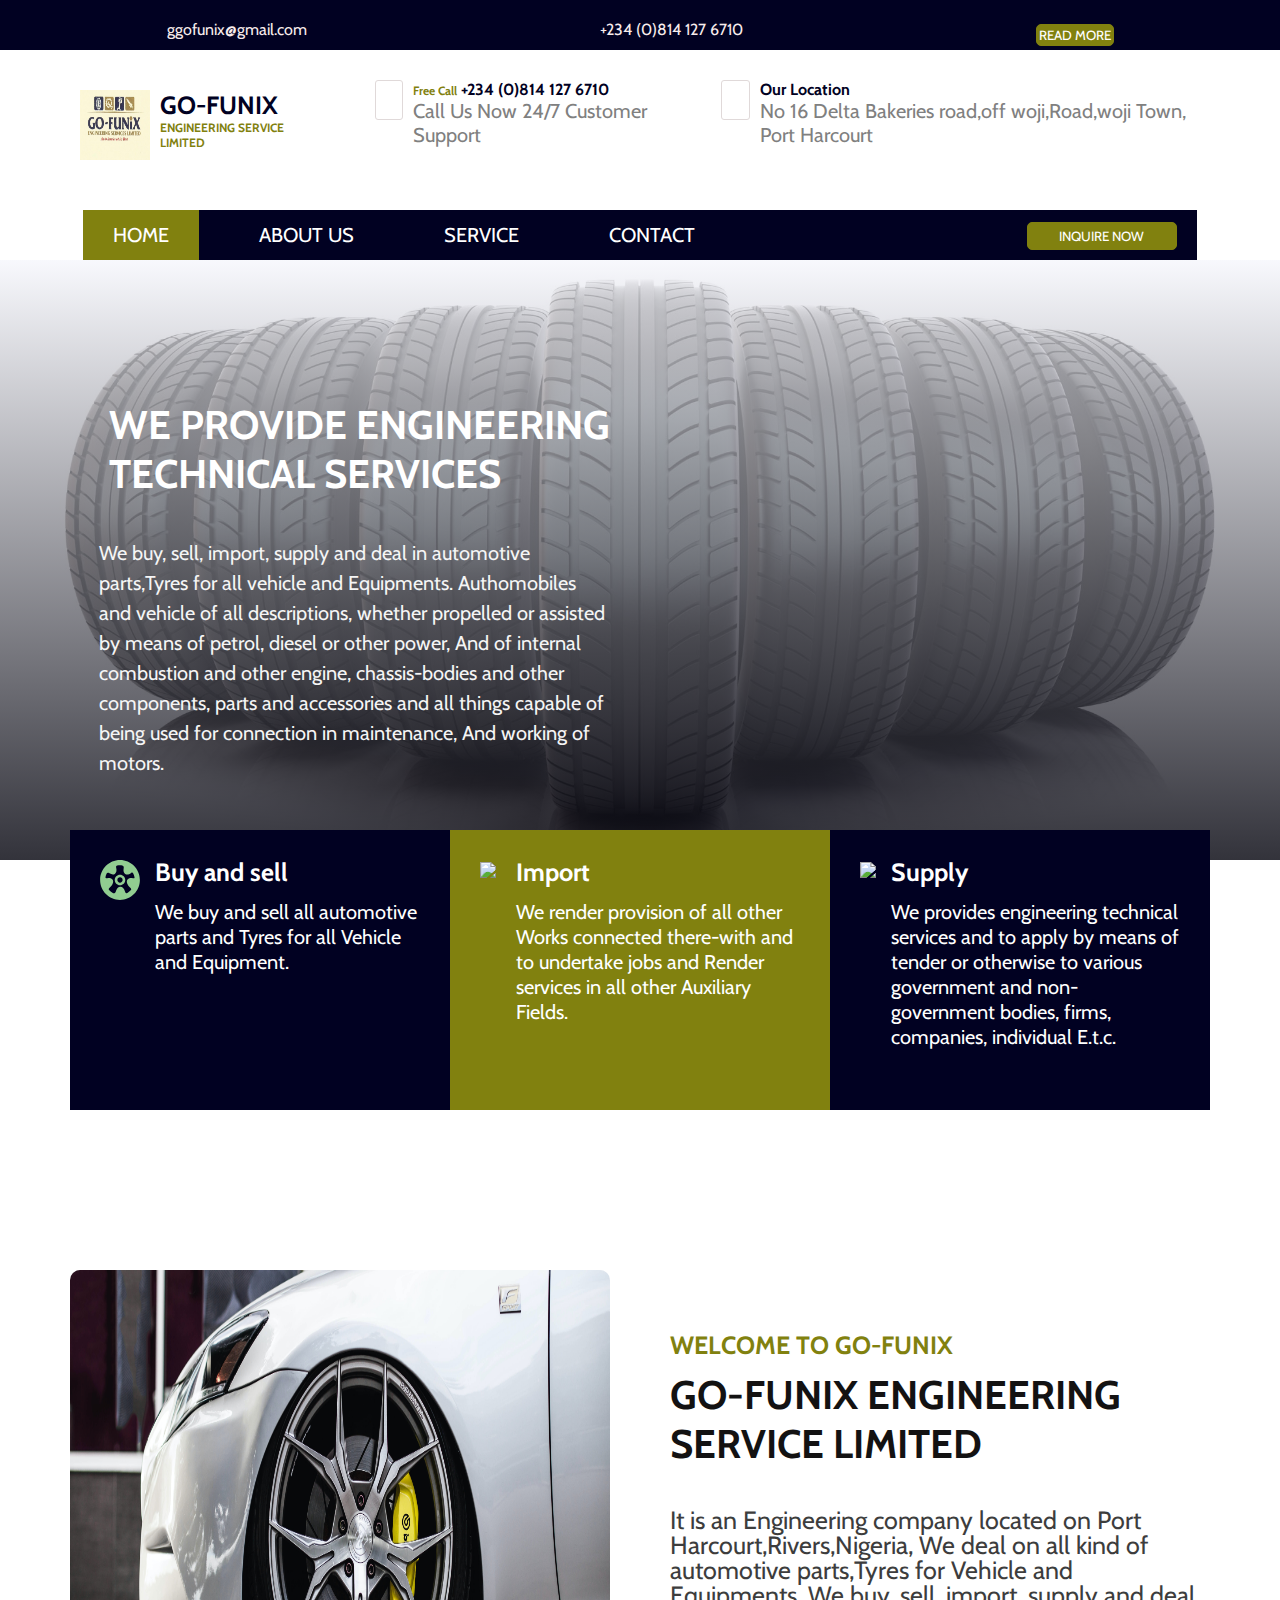
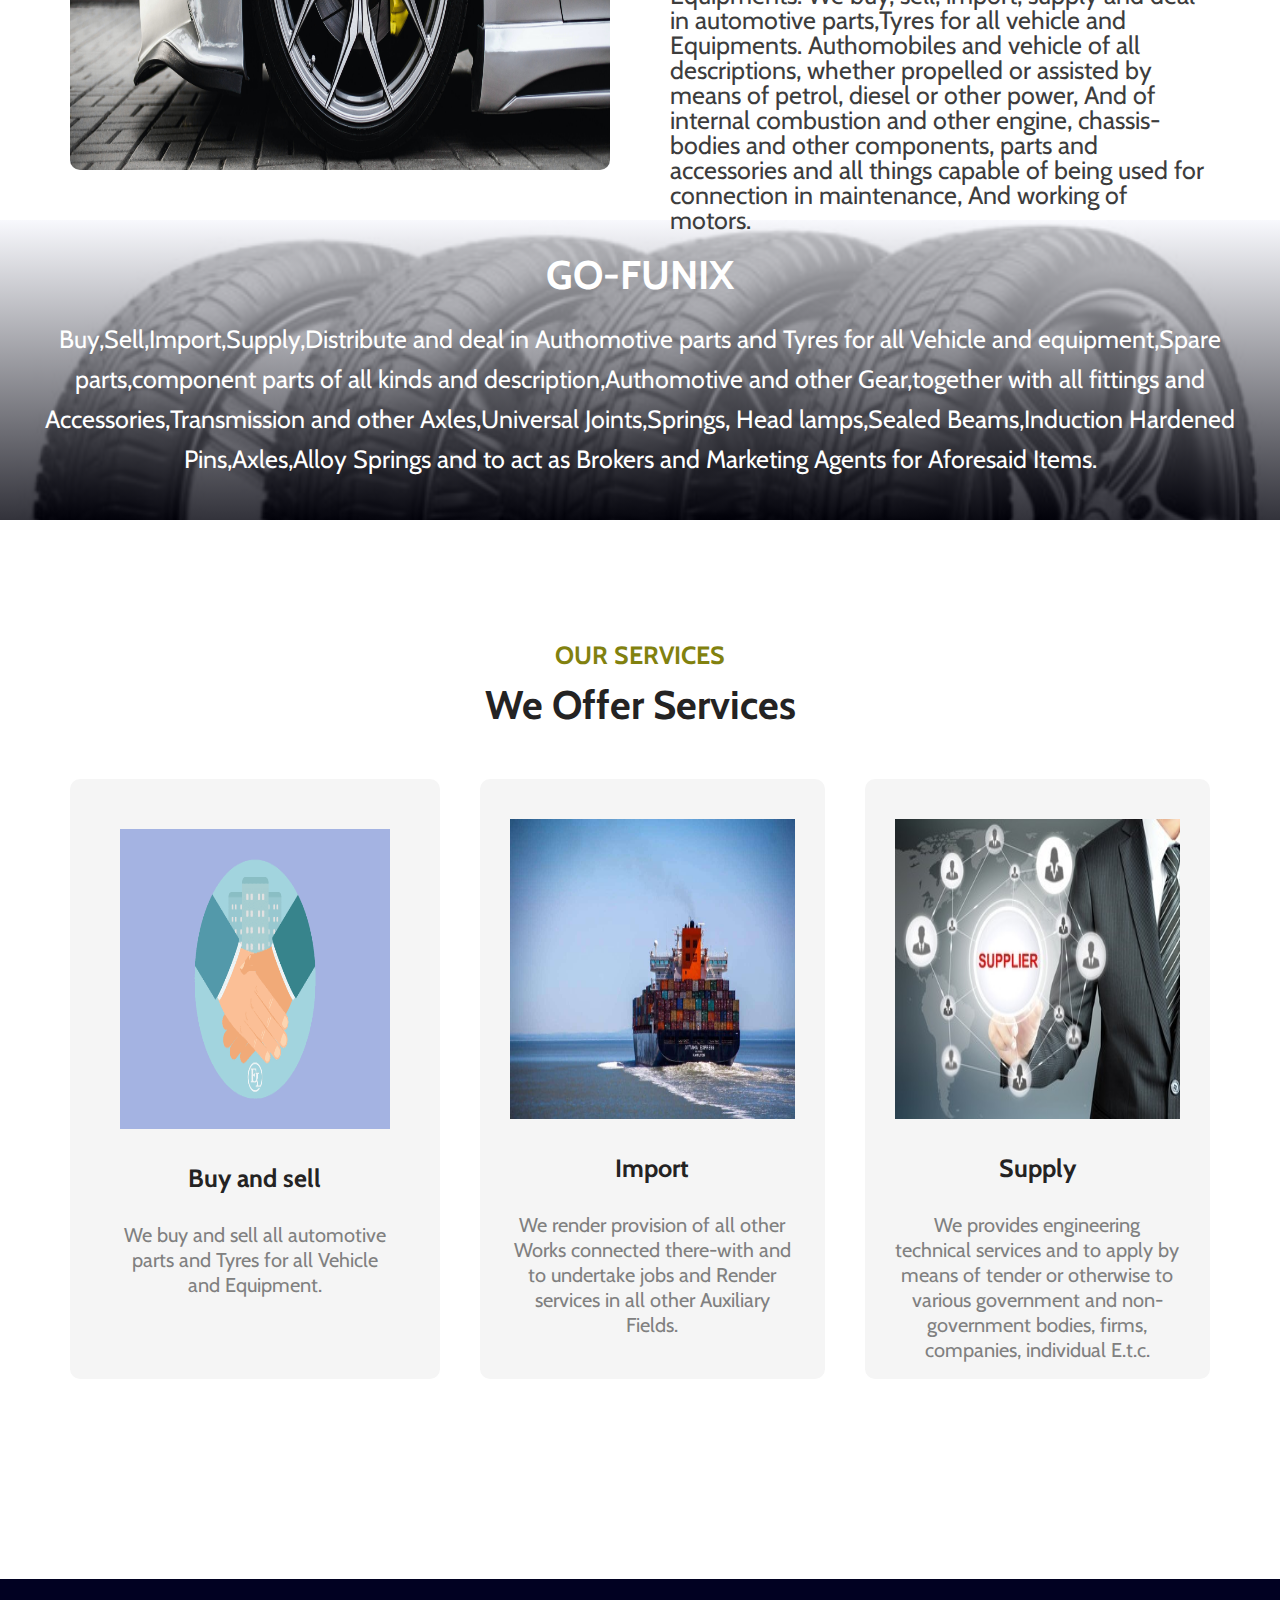
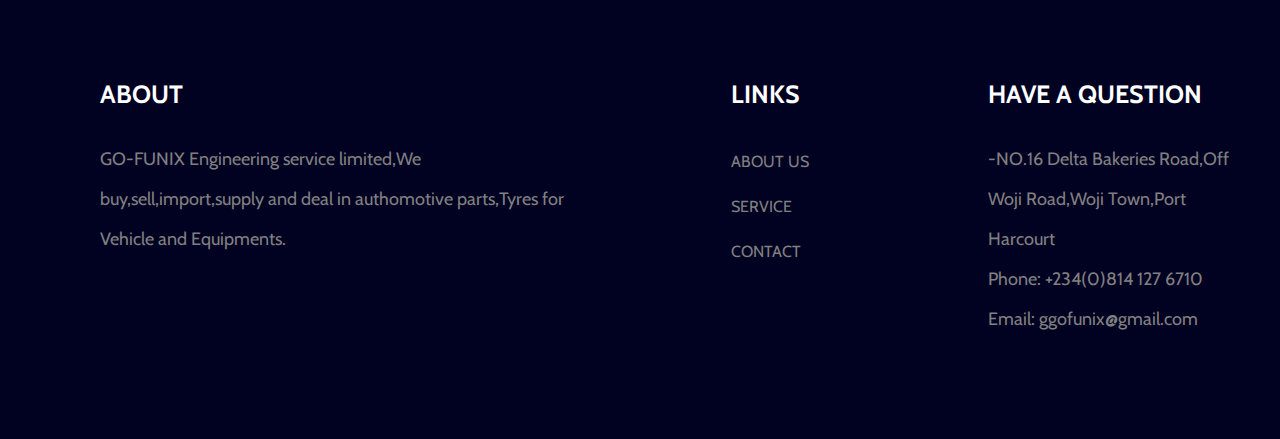
==== commit 59534a74: "final fixces" ====
--- a/index.html
+++ b/index.html
@@ -78,7 +78,7 @@
         <div class="menuItems">
             <div class="nav-cont" id="nav-dropdown">
                 <ul class="nav-links">
-                    <li><a href="#">HOME</a></li>
+                    <li class='current-page' ><a href="#">HOME</a></li>
                     <li><a href="about.html">ABOUT US</a></li>
                     <li><a href="service.html">SERVICE</a></li>
                     <li><a href="contact.html">CONTACT</a></li>
@@ -212,9 +212,11 @@
             </div>
             <div class="link">
                 <h3 class="nine-htre">LINKS</h3>
-                <p class="ninep">ABOUT US</p>
-                <p class="ninep">SERVICE</p>
-                <p class="ninep">CONTACT</p>
+                <div class="link-cont">
+                    <a href="about.html">ABOUT US</a>
+                    <a href="service.html">SERVICE</a>
+                    <a href="contact.html">CONTACT</a>
+                </div>
             </div>
             <div class="question">
                 <h3 class="nine-htre">HAVE A QUESTION</h3>
--- a/style.css
+++ b/style.css
@@ -55,6 +55,9 @@
     /* font-family: 'Roboto', sans-serif; */
     /* font-family: 'Prata', serif; */
 /* } */
+.current-page{
+    background-color:rgb(129, 129, 15);
+}
 .section-one{
     background-color: rgb(1, 1, 34);
     text-align: center;
@@ -387,6 +390,11 @@
 .link{
     margin-bottom: 30px;
 }
+.link-cont{
+    text-decoration: none;
+    color: white;
+    margin-bottom: 30px;
+}
 .ninep{
     line-height: 40px;
     color: gray;
@@ -623,7 +631,8 @@
     }
     .fourp{
         line-height: 30px;
-        margin-top: 60px;
+        margin-top: 40px;
+        margin-left: 70px;
     }
     .buy-image{
         width: 60px;
@@ -915,9 +924,12 @@
         display: flex;
         gap: 30px;
         list-style-type: none;
-        
-       
-    }
+        height: 100%;
+    }
+.nav-links li{
+    padding-top: 10px;
+}
+
     li a{
         text-decoration: none;
         list-style-type: none;
@@ -944,9 +956,9 @@
         display: block;
         /* background-color: rgb(129, 129, 15); */
     }
-    .nav-links{
+    /* .nav-links{
         padding-top: 10px;
-    }
+    } */
     .nav-button {
         margin-top: 12px;
         padding:5px;
@@ -965,16 +977,22 @@
        
     }
     .section-four{
-        min-height: min-content;
+        /* min-height: min-content; */
+        min-height: 600px;
     }
     .four-conts{
         width: 50%;
-        margin: 0px 0px 30px 50px;
-
-    }
+        /* margin: 0px 0px 30px 50px; */
+
+    }
+    /* .fivep{
+        padding-left: 70px;
+    } */
     .four-hone{
         font-size: var(--font-xxl);
-        padding-left: 12px;
+        padding-left: 10px;
+        font-size: var(--font-xxl);
+        margin-left: 70PX;
         /* padding: ; */
     }
     .five-conts{
@@ -1233,7 +1251,7 @@
         /* margin-bottom: 50px; */
     }
     .service-hone{
-        padding-left: 27px;
+        padding-left: 29px;
     }
     .servicet-cont{
         display: flex;
@@ -1294,6 +1312,7 @@
         justify-content: center;
         /* margin: 0 auto; */
     }
+    
     input{
         width: 100%;
         height: 70px;
@@ -1336,6 +1355,11 @@
     .location-section{
         margin-bottom: 100px;
     }
+    .link-cont a{
+        text-decoration: none;
+        color: gray;
+        line-height: 45px;
+    }
     /* .sect-ht{
         border-radius: 3px;
         border: 1px solid rgb(224, 217, 217);
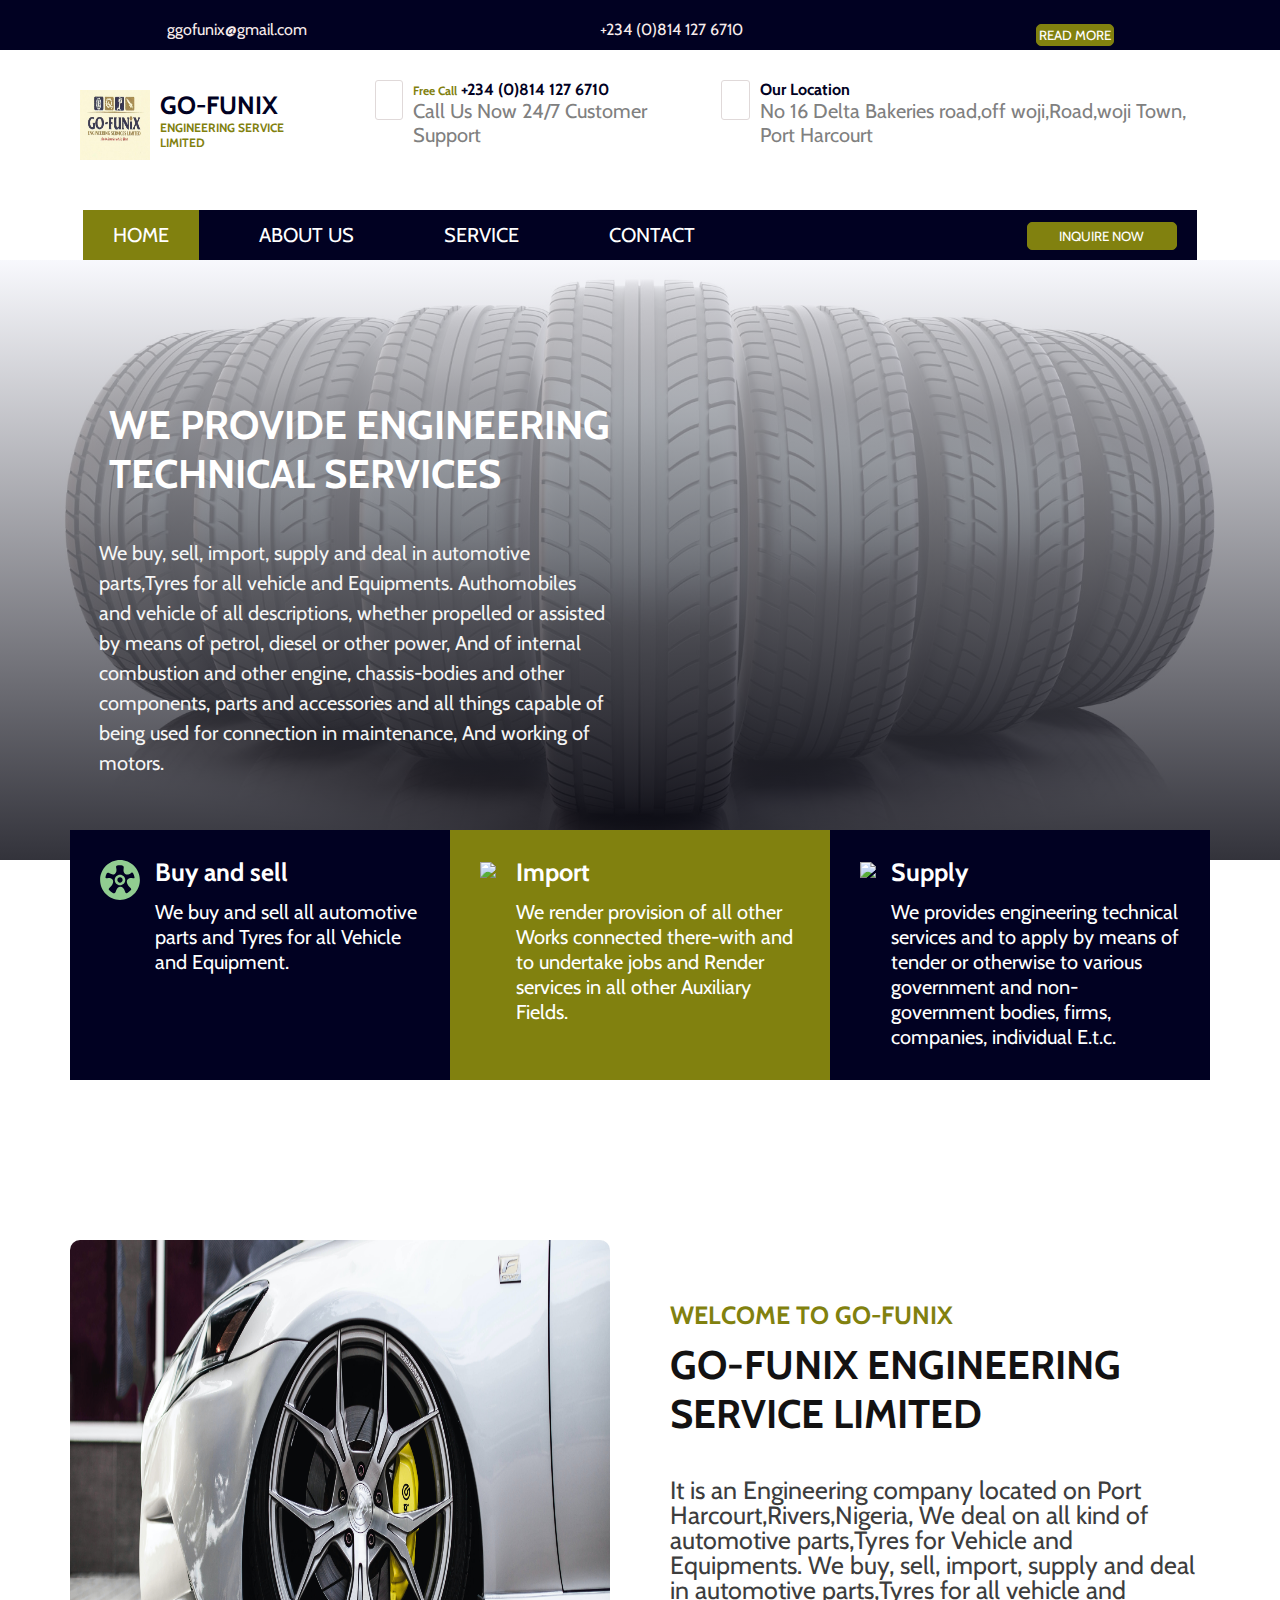
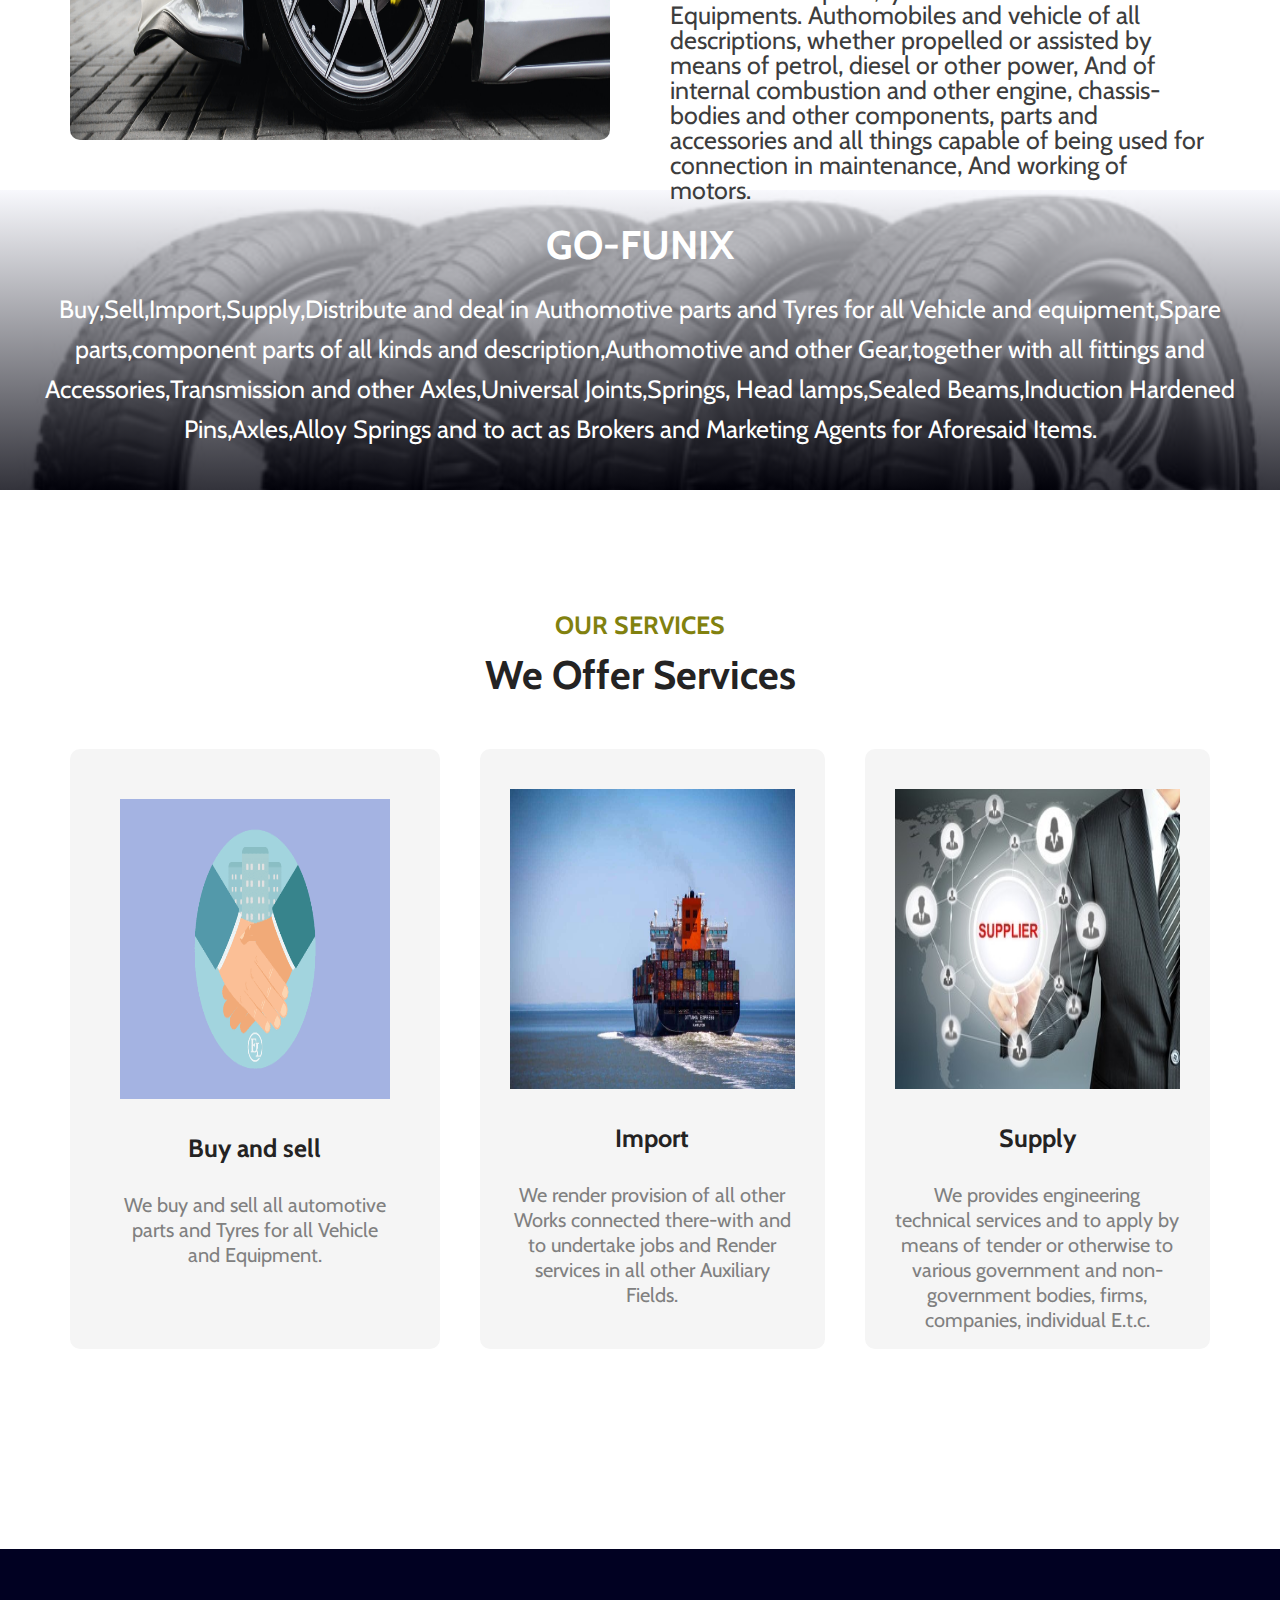
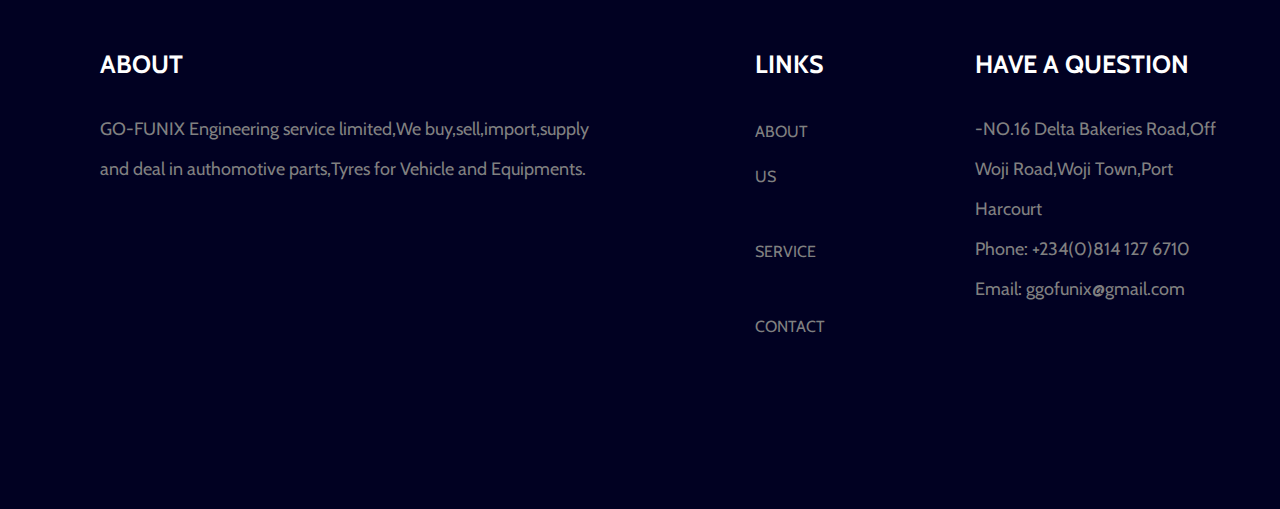
==== commit 8cfe37c6: "changed the background color" ====
--- a/index.html
+++ b/index.html
@@ -5,10 +5,6 @@
     <meta http-equiv="X-UA-Compatible" content="IE=edge">
     <meta name="viewport" content="width=device-width, initial-scale=1.0">
     <link rel="preconnect" href="https://fonts.googleapis.com">
-<!-- <link rel="preconnect" href="https://fonts.gstatic.com" crossorigin>
-<link href="https://fonts.googleapis.com/css2?family=Open+Sans:ital,wght@0,300;0,400;0,500;0,600;0,700;1,300;1,400;1,500;1,600;1,700&display=swap" rel="stylesheet"> -->
-    <!-- <link href="https://fonts.googleapis.com/css2?family=Prata&display=swap" rel="stylesheet"> -->
-    <!-- <link href="https://fonts.googleapis.com/css2?family=Roboto:wght@500;700&display=swap" rel="stylesheet"> -->
     <link rel="stylesheet" href="./style.css">
     <title>GO FUNIX</title>
 </head>
@@ -42,7 +38,6 @@
                 </div>
                 <div>
                     <button class="inquire-now"><a href="about.html">READ MORE</a></button>
-                    <!-- <button class="nav-button"><a href="contact.html">INQUIRE NOW</a></button> -->
                 </div>
             </div>
         </div>
@@ -85,7 +80,6 @@
                 </ul>
             </div>
             <div class="button-cont">
-                <!-- <button class="nav-button">INQUIRE NOW</button> -->
                 <button class="nav-button"><a href="contact.html">INQUIRE NOW</a></button>
             </div>
         </div>
@@ -104,8 +98,6 @@
         <div class="five-conts">
             <div class="top-five">
                 <div class="buy-image">
-                    <!-- <img src="./images/buy and sell.jpg" class="buy"> -->
-                    <!-- <img src="https://img.icons8.com/ios/50/000000/tire-burning-rubber.png"/> -->
                     <img src="./images/tire-logo.svg" class="sell-img">
                 </div>
                <div class="five-mini">
@@ -115,7 +107,6 @@
             </div>
             <div class="middle-five">
                 <div class="import-image">
-                    <!-- <img src="./images/buy and sell.jpg" class="buy"> -->
                     <img  src="https://img.icons8.com/fluency/48/000000/car-service.png"/>
                 </div>
                 <div class="five-mini">
@@ -126,7 +117,6 @@
             </div>
             <div class="last-five">
                 <div class="buy-image">
-                    <!-- <img src="./images/buy and sell.jpg" class="buy"> -->
                     <img src="https://img.icons8.com/fluency/48/000000/car-theft.png"/>
                 </div>
                 <div class="five-mini">
--- a/style.css
+++ b/style.css
@@ -12,7 +12,6 @@
     --font-xl:30px;
     --font-xxl:38px;
     --container: 100%;
-    /* font-size: var(--font-sm) */
 }
 
 @media screen and (min-width:640px) {
@@ -46,15 +45,9 @@
         --font-xl:32px;
         --font-xxl:40px;
         --container: 1280px;
-        /* font-size: var(--font-sm) */
+       
     }}
 
-
-
-/* body{ */
-    /* font-family: 'Roboto', sans-serif; */
-    /* font-family: 'Prata', serif; */
-/* } */
 .current-page{
     background-color:rgb(129, 129, 15);
 }
@@ -69,12 +62,10 @@
 }
 .inquire-now{
     width: 80%;
-    /* height: 35px; */
     background-color:rgb(129, 129, 15);
     color: white;
     border: 1px solid rgb(129, 129, 15);
     border-radius: 15px;
-    /* font-size: var(--font-sm); */
     font-weight: 100px;
     margin-bottom: 10px;
 }
@@ -93,7 +84,6 @@
     display: none;
 }
 .sectiont-two{
-    /* height: 280px; */
     min-height: min-content;
     overflow: hidden;
 }
@@ -144,10 +134,8 @@
 }
 .section-three{
     background-color:rgb(1, 1, 34) ;
-    /* display: flex; */
 }
 .nav-cont{
-    /* position: absolute;` */
     background-color: rgb(1, 1, 34);
     width: 100%;
     height: 0;
@@ -172,7 +160,6 @@
 }
 .hamburger{
     width: 30px;
-    /* height: 10px; */
     margin-top:8px ;
 }
 .nav-menu{
@@ -184,12 +171,9 @@
     height: max-content;
 }
 .section-four{
-    /* margin-top: -5px; */
     overflow: hidden;
-    /* background-image: url(./images/back-ground.jpg); */
     background-repeat: no-repeat;
     background-size: cover;
-    /* height: 650px; */
     min-height: min-content;
     padding-bottom:20px;
     background-image:
@@ -197,7 +181,6 @@
     url('./faith\ \(1\).jpg');
 }
 .four-conts{
-    /* padding-top: 140px; */
     padding: 140px 30px 0 29px;
 }
 .four-hone{
@@ -223,46 +206,36 @@
     height: 25px;
     margin-top: 10px;
     margin-left: 8px;
-    /* background-color: rgb(129, 129, 15); */
 }
 .buy-image{
-    /* background-color: rgb(129, 129, 15); */
     width: 80px;
     height: 46px;
     border-radius: 50%;
-    /* margin-bottom: 20px; */
 }
 .import-image{
-    /* background-color: rgb(1, 1, 34); */
     width: 80px;
     height: 46px;
     border-radius: 50%;
 }
-/* .import{
-    width: 30px;
-    height: 25px;
-    margin-left: 5px;
-    margin-top: 10px;
-} */
 .top-five{
     display: flex;
     background-color:rgb(1, 1, 34) ;
     color: white;
-    height: 250px;
+    min-height: max-content;
     padding: 30px 0;
 }
 .middle-five{
     display: flex;
     background-color: rgb(129, 129, 15);
     color: white;
-    height: 250px;
+    min-height: max-content;
     padding: 30px 0;
 }
 .last-five{
     display: flex;
     background-color:rgb(1, 1, 34) ;
     color: white;
-    height: 250px;
+    min-height: max-content;
     padding: 30px 0;
 }
 .five-htre{
@@ -281,8 +254,6 @@
     width: 100%;
     background-size: contain;
     border-radius: 10px;
-    /* margin-bottom: 50px; */
-    /* height: 40%; */
 }
 .six-htre{
     color: rgb(129, 129, 15);
@@ -295,7 +266,6 @@
     margin-bottom: 20px;
 }
 .sixp{
-    /* padding: 0 0px 20px 40px; */
     color: rgb(31, 30, 30);
     font-size: var(--font-sm);
 }
@@ -305,7 +275,6 @@
     overflow: hidden;
     background-repeat: no-repeat;
     background-size: cover;
-    /* height: 400px; */
     min-height: min-content;
     background-image:
     linear-gradient(to bottom, rgba(245, 246, 252, 0.72), rgba(0, 0, 10, 0.80)),
@@ -324,7 +293,6 @@
 }
 .section-eight{
     padding: 30px;
-    /* gap: 50px; */
 }
 .eight-top{
     text-align: center;
@@ -374,7 +342,6 @@
     padding: 30px;
 }
 .eightpf{
-    /* padding: 30px; */
     line-height: 25px;
     color: gray;
     font-size: var(--font-sm);
@@ -382,7 +349,6 @@
 .section-nine{
     background-color: rgb(1, 1, 34);
     padding: 50px 10px 50px 30px;
-    /* height: 800%; */
 }
 .about{
     margin-bottom: 30px;
@@ -390,7 +356,9 @@
 .link{
     margin-bottom: 30px;
 }
-.link-cont{
+.link-cont a{
+    display: flex;
+    flex-direction: column;
     text-decoration: none;
     color: white;
     margin-bottom: 30px;
@@ -408,12 +376,10 @@
 .section-ten{
     padding: 30px;
     text-align: center;
-    /* background-color: gray; */
 }
 .ten-image{
     width: 100%;
     height: 20%;
-    /* background-color: red; */
     margin-bottom: 50px;
 }
 .ten-image-bg{
@@ -441,14 +407,12 @@
     width: 100%;
 }
 .service-left{
-    background-color:rgb(233, 233, 153);
-    color: white;
-    /* width: 50%; */
+    background-color: rgb(1, 1, 34);
+    color: white;
 }
 .service-right{
     background-color: rgb(129, 129, 15);
     color: white;
-    /* width: 50%; */
 }
 .servicep{
     line-height: 35px;
@@ -472,7 +436,6 @@
 .abtft{
     width: 200px;
     gap: 100px;
-    /* border-radius: 20px; */
 }
 .abtp{
     height: 300px;
@@ -537,8 +500,6 @@
     margin-bottom: 10px;
     border: 1px solid gray;
     border-radius: 10px;
-    /* margin-bottom: 20px;
-    margin: 20px; */
 }
 .form-button{
     display: block;
@@ -549,7 +510,6 @@
     border: 1px solid rgb(129, 129, 15);
     color: white;
     border-radius: 10px;
-    /* justify-content: center; */
 }
 .input-text{
     font-size: 10px;
@@ -592,16 +552,11 @@
     .nav-menu{
         display: block;
     }
-    /* .nav-menu{
-        padding-top: 20px;
-        font-size: 5px;
-    } */
     .button-cont{
         display: none;
     }
     .hamburgerIcon{
         display: flex;
-        /* margin-left: 70px; */
     }
     .nav-menu{
         color: white;
@@ -614,11 +569,6 @@
     }
     .four-conts{
         width: 80%;
-
-
-        /* margin: 0 auto; */
-        /* padding: 20px; */
-        /* margin: 0px 0px 30px 0px; */
     }
     .four-hone{
         font-size: var(--font-xxl);
@@ -647,17 +597,14 @@
         height: 50px;
     }
     .top-five{
-        /* height: 150px; */
         min-height: min-content;
        line-height: 25px;
     }
     .middle-five{
-        /* height: 150px; */
         min-height: min-content;
         line-height: 25px;
     }
     .last-five{
-        /* height: 200px; */
         min-height: min-content;
         line-height: 25px;
     }
@@ -671,7 +618,6 @@
         width: 100%;
         height: 600px;
         margin-bottom: 50px;
-        /* height: 40%; */
     }
     .six-htre{
         font-size: var(--font-md);
@@ -683,7 +629,6 @@
     }
     .sixp{
         font-size: var(--font-sm);
-        /* padding: 0 0px 20px 40px; */
     }
     .seven-htre{
         font-size: var(--font-xl);
@@ -707,7 +652,6 @@
     }
     .section-eight{
         padding: 70px;
-        /* gap: 50px; */
     }
     .eight-first{
         background-color: whitesmoke;
@@ -735,7 +679,6 @@
     .section-nine{
         background-color: rgb(1, 1, 34);
         padding: 70px 10px 70px 70px;
-        /* height: 800%; */
     }
     .section-ten{
         padding: 70px;
@@ -743,7 +686,6 @@
     }
     .ten-image{
         width: 80%;
-        /* background-color: red; */
         margin-bottom: 50px;
     }
     .ten-hone{
@@ -763,12 +705,10 @@
     .service-left{
         background-color:rgb(233, 233, 153);
         color: white;
-        /* width: 50%; */
     }
     .service-right{
         background-color: rgb(129, 129, 15);
         color: white;
-        /* width: 50%; */
     }
     .servicep{
         line-height: 30px;
@@ -812,8 +752,6 @@
         margin-bottom: 30px;
         border: 1px solid gray;
         border-radius: 10px;
-        /* margin-bottom: 20px;
-        margin: 20px; */
     }
     .form-button{
         display: block;
@@ -824,7 +762,6 @@
         border: 1px solid rgb(129, 129, 15);
         color: white;
         border-radius: 10px;
-        /* justify-content: center; */
     }
     .input-text{
         font-size: var(--font-sm);
@@ -832,7 +769,6 @@
     }
     .hamburger{
         width: 30px;
-        /* height: 10px; */
         margin-top:20px ;
     }
     .nav-menu{
@@ -864,8 +800,6 @@
         padding: 30px;
         text-align: center;
     }
-    
-    
 }
 /*desktop*/
 @media screen and (min-width:1000px) {
@@ -886,14 +820,11 @@
     }
     .inquire-now{
         width: 100%;
-        /* height: 20px; */
         background-color:rgb(129, 129, 15);
         color: white;
         border: 1px solid rgb(129, 129, 15);
         border-radius: 5px;
-        /* font-size: var(--font-sm); */
         padding: 2px 2px;
-        /* font-weight: 100px; */
         margin-top: 4px;
     }
     .section-one{
@@ -954,11 +885,7 @@
     }
     .button-cont{
         display: block;
-        /* background-color: rgb(129, 129, 15); */
-    }
-    /* .nav-links{
-        padding-top: 10px;
-    } */
+    }
     .nav-button {
         margin-top: 12px;
         padding:5px;
@@ -970,49 +897,40 @@
         margin-right: 20px;
     }
     .nav-button a{
-        
-        /* background-color: gray; */
         color: white;
         text-decoration: none;
        
     }
     .section-four{
-        /* min-height: min-content; */
         min-height: 600px;
     }
     .four-conts{
         width: 50%;
-        /* margin: 0px 0px 30px 50px; */
-
-    }
-    /* .fivep{
-        padding-left: 70px;
-    } */
+    }
     .four-hone{
         font-size: var(--font-xxl);
         padding-left: 10px;
         font-size: var(--font-xxl);
         margin-left: 70PX;
-        /* padding: ; */
     }
     .five-conts{
         display: flex;
         margin-top: -30px;
     }
     .top-five{
-        height: 280px;
+        min-height: max-content;
        line-height: 25px;
        width: 50%;
        padding:30px ;
     }
     .middle-five{
-        height: 280px;
+        min-height: max-content;
         line-height: 25px;
         width: 50%;
         padding: 30px;
     }
     .last-five{
-        height: 280px;
+        min-height: max-content;
         line-height: 25px;
         width: 50%;
         padding: 30px;
@@ -1044,7 +962,6 @@
         width: 50%;
         margin-top: 60px;
         margin-left: 60px;
-        /* text-align: center; */
     }
     .section-six{
         padding: 0 70px 30px 70px;
@@ -1067,7 +984,6 @@
         font-size: var(--font-md);
         line-height: 25px;
         color: rgb(61, 61, 61);
-        /* padding: 0 0px 20px 40px; */
     }
     .seven-htre{
         font-size: var(--font-xxl);
@@ -1100,7 +1016,6 @@
     }
     .section-eight{
         padding: 70px;
-        /* gap: 50px; */
     }
     .eight-first{
         background-color: whitesmoke;
@@ -1109,23 +1024,19 @@
         padding: 50px;
         text-align: center;
         border-radius: 10px;
-        /* margin-bottom: 50px; */
     }
     .eight-middle{
         background-color: whitesmoke;
         height: 600px;
         width: 800px;
-        /* padding: 30px; */
         text-align: center;
         border-radius: 10px;
-        /* margin-bottom: 50px; */
     }
     .eight-last{
         background-color: whitesmoke;
         height: 600px;
         width: 800px;
         border-radius: 10px;
-        /* padding: 30px; */
         text-align: center;
     }
     .eight-htre{
@@ -1182,7 +1093,6 @@
 .abtft{
     width: 400px;
     gap: 100px;
-    /* border-radius: 20px; */
 }
 .abtp{
     height: 300px;
@@ -1202,8 +1112,6 @@
     background-image:
     linear-gradient(to bottom, rgba(245, 246, 252, 0.72), rgba(0, 0, 10, 0.80)),
     url('./images/abt..jpg');
-    /* margin-bottom: 100px; */
-    /* padding: 50px; */
     width: 60%;
     margin: 0 auto;
 
@@ -1244,11 +1152,8 @@
     }
     .service-three{
         width: 80%;
-        /* background-color: red; */
-        /* height: 1000px; */
         margin: 0 auto;
         height: 800px;
-        /* margin-bottom: 50px; */
     }
     .service-hone{
         padding-left: 29px;
@@ -1257,7 +1162,6 @@
         display: flex;
     }
     .service-left{
-        /* background-color:rgb(233, 233, 153); */
         background-color: rgb(1, 1, 34);
         color: white;
         width: 50%;
@@ -1304,13 +1208,11 @@
     }
     .contact-question{
         display: block;
-        /* margin-bottom: 20px; */
     }
     
     .contact-last{
         display: flex;
         justify-content: center;
-        /* margin: 0 auto; */
     }
     
     input{
@@ -1319,23 +1221,18 @@
         margin-bottom: 50px;
         border: 1px solid gray;
         border-radius: 10px;
-        /* margin-bottom: 20px;
-        margin: 20px; */
     }
     .input-mssg{
         height: 150px;
         padding: 30px;
     }
     .form-button{
-        /* display: block; */
-        /* margin: 0 auto; */
         width: 50%;
         height: 50px;
         background-color: rgb(129, 129, 15);
         border: 1px solid rgb(129, 129, 15);
         color: white;
         border-radius: 10px;
-        /* justify-content: center; */
     }
     .input-text{
         font-size: var(--font-sm);
@@ -1346,8 +1243,6 @@
         background-color: rgb(247, 244, 244);
         padding: 50px;
         border-radius: 2%;
-        /* margin-bottom: 100px; */
-
     }
     .call-section{
         margin-bottom: 100px;
@@ -1360,14 +1255,7 @@
         color: gray;
         line-height: 45px;
     }
-    /* .sect-ht{
-        border-radius: 3px;
-        border: 1px solid rgb(224, 217, 217);
-        width: 35px;
-        height: 40px;
-    }
-     */
-    
+   
     
     
 }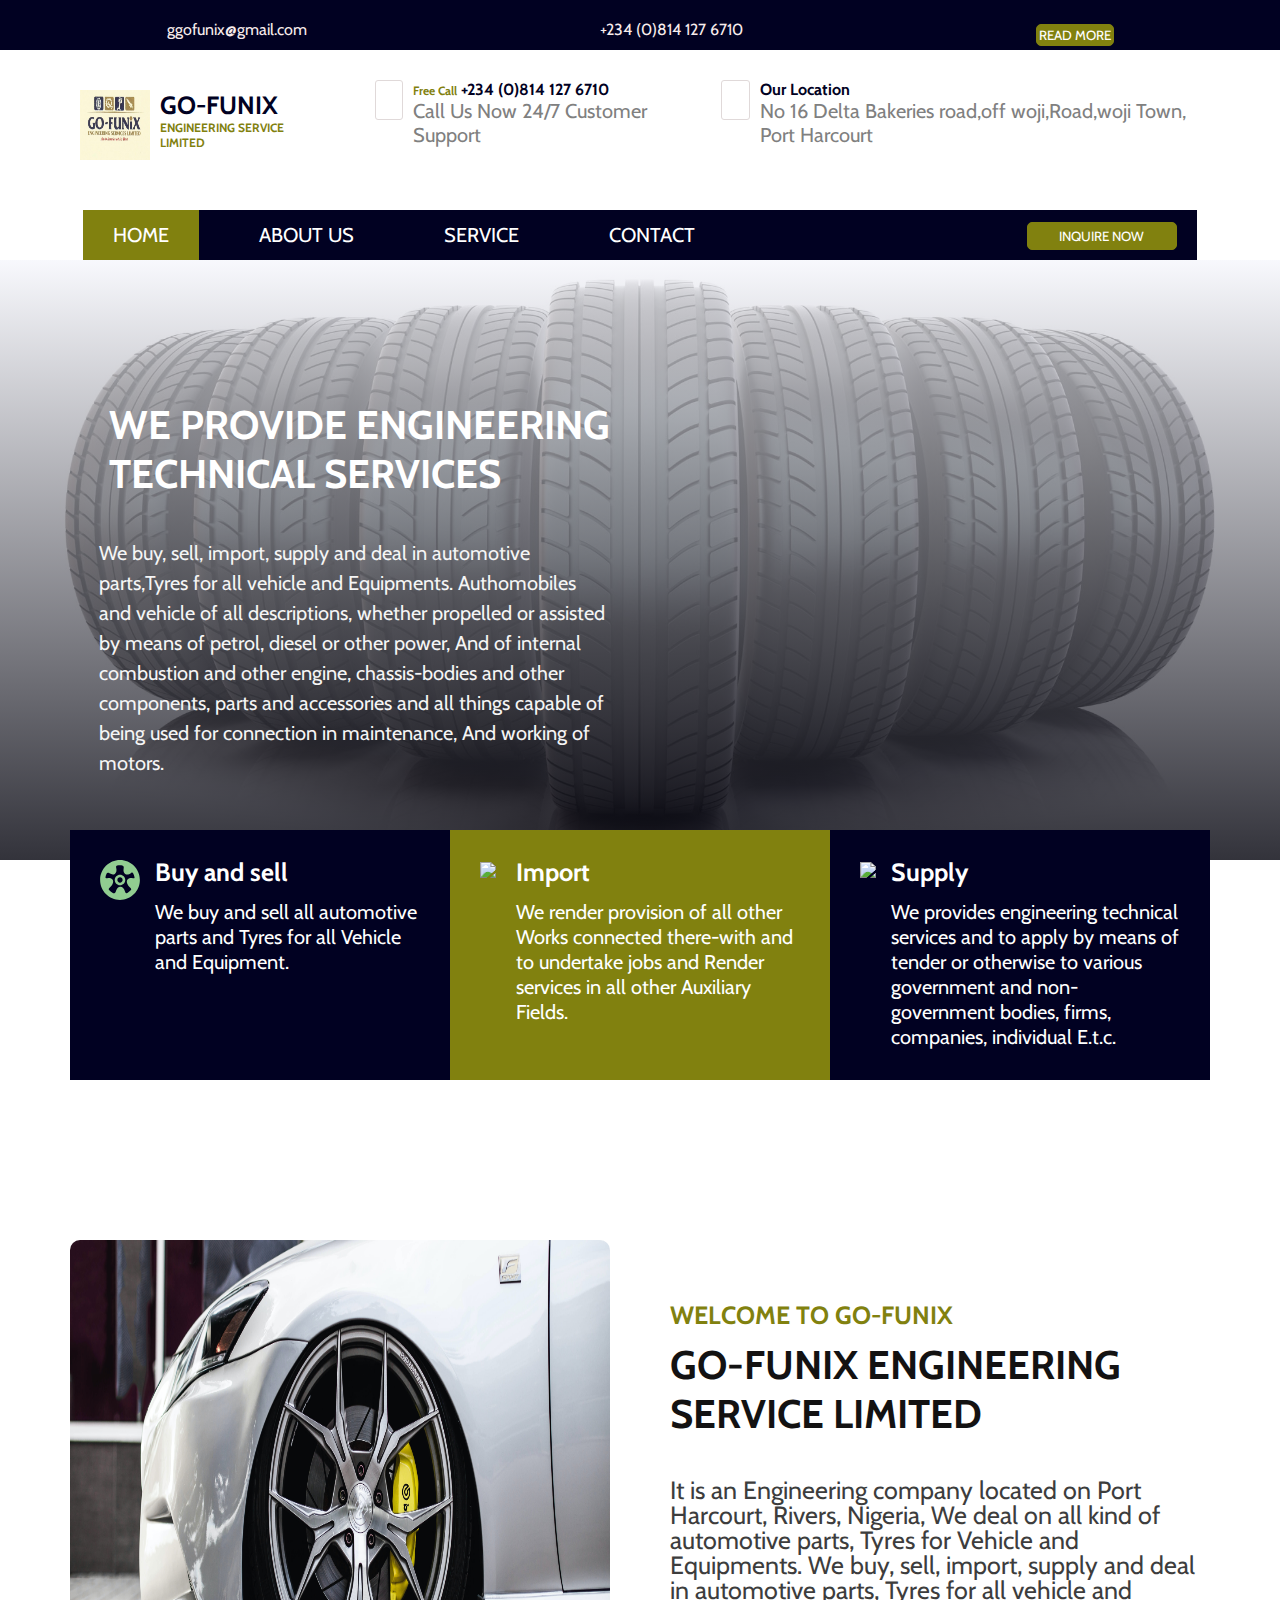
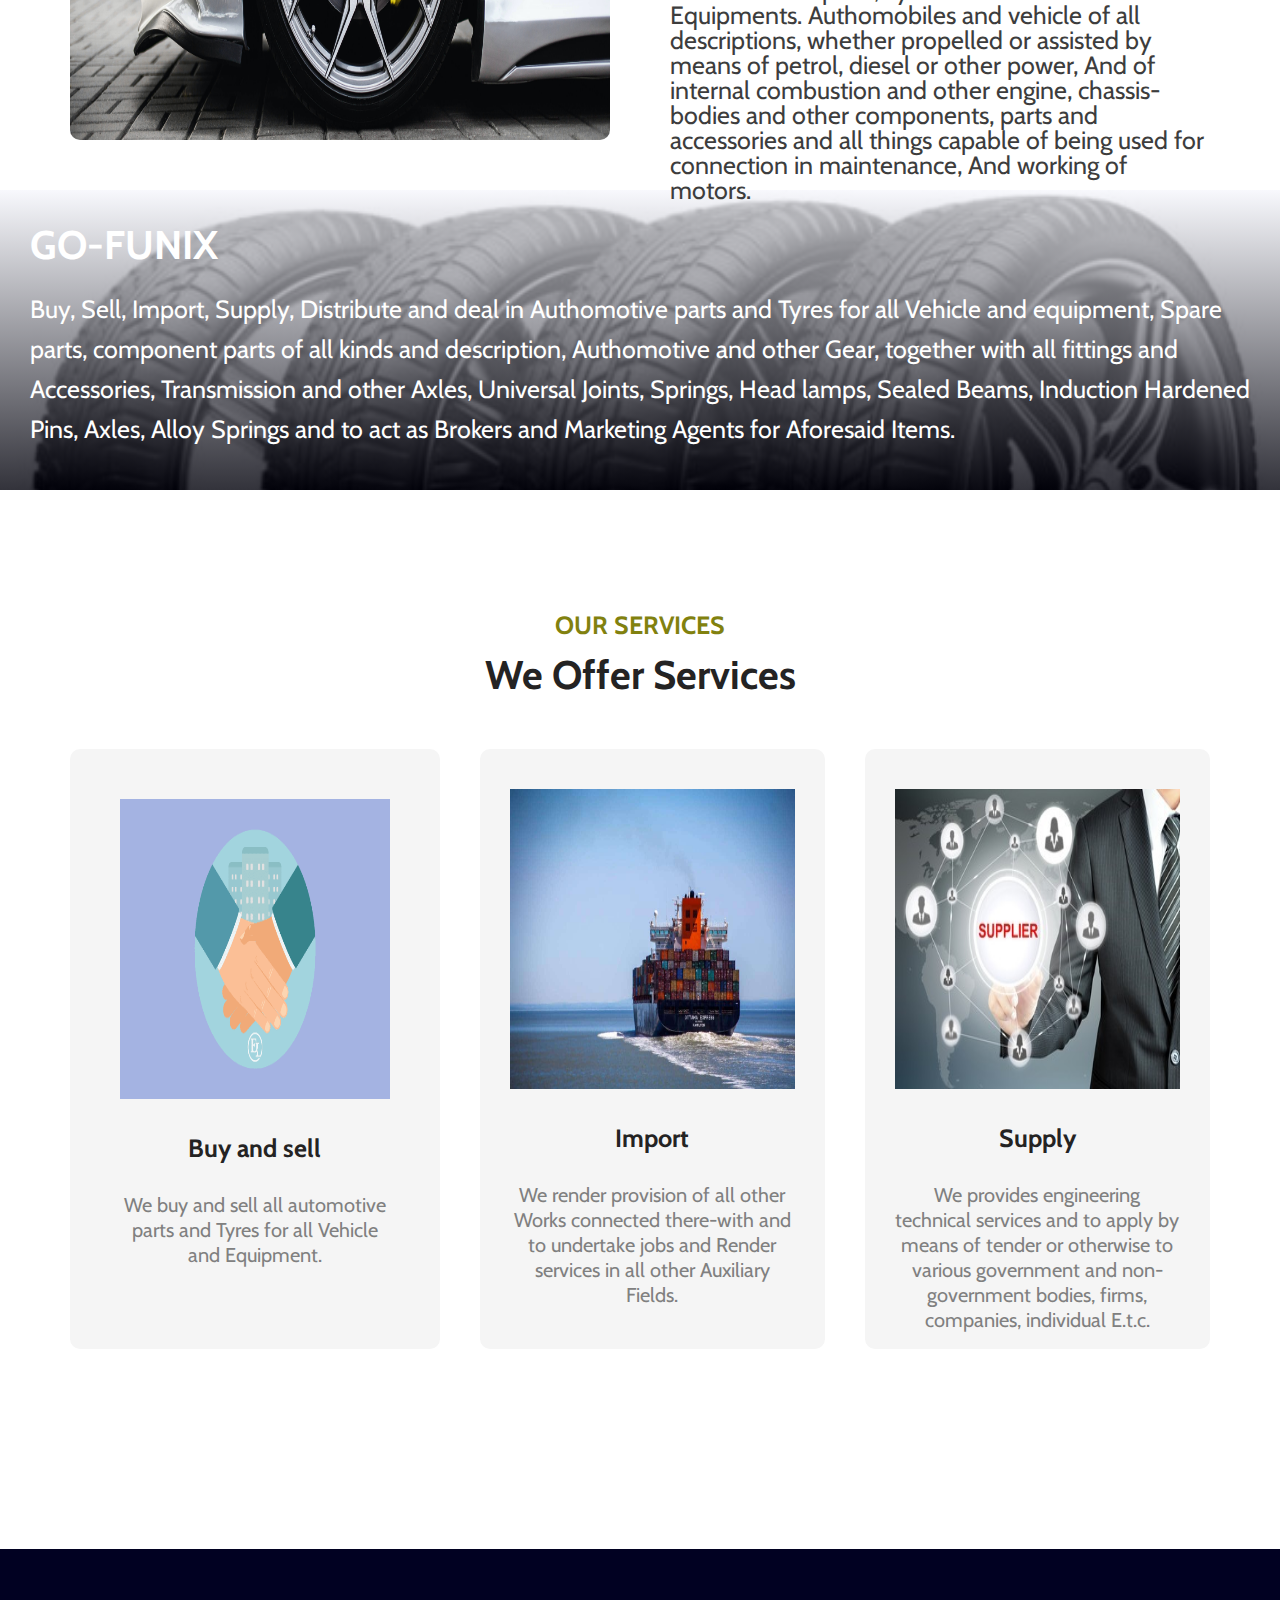
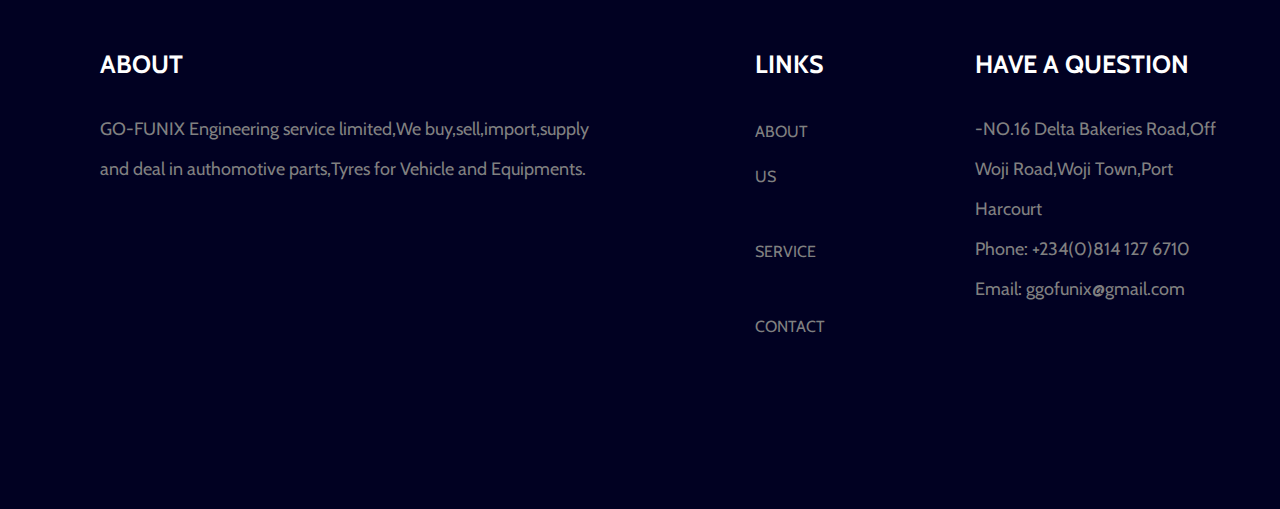
==== commit 924e67c5: "mobile fixces" ====
--- a/index.html
+++ b/index.html
@@ -137,9 +137,9 @@
             <div class="six-right">
                 <h3 class="six-htre">WELCOME TO GO-FUNIX</h3>
                 <h1 class="six-hone">GO-FUNIX ENGINEERING SERVICE LIMITED</h1>
-                <p class="sixp">It is an Engineering company located on Port Harcourt,Rivers,Nigeria,
-                    We deal on all kind of automotive parts,Tyres for Vehicle and Equipments.
-                    We buy, sell, import, supply and deal in automotive parts,Tyres for all vehicle and Equipments.
+                <p class="sixp">It is an Engineering company located on Port Harcourt, Rivers, Nigeria,
+                    We deal on all kind of automotive parts, Tyres for Vehicle and Equipments.
+                    We buy, sell, import, supply and deal in automotive parts, Tyres for all vehicle and Equipments.
             Authomobiles and vehicle of all descriptions, whether propelled or assisted by means of petrol,
              diesel or other power, And of internal combustion and other engine, chassis-bodies and other components, 
             parts and accessories and all things capable of being used for connection in maintenance, And working of motors.
@@ -151,10 +151,10 @@
         <div class="seven-cont">
             <div class="sevenmi">
                 <h3 class="seven-htre">GO-FUNIX</h3>
-                <p class="sevenp">Buy,Sell,Import,Supply,Distribute and deal in Authomotive parts and Tyres for all Vehicle
-                    and equipment,Spare parts,component parts of all kinds and description,Authomotive and other
-                    Gear,together with all fittings and Accessories,Transmission and other Axles,Universal Joints,Springs,
-                    Head lamps,Sealed Beams,Induction Hardened Pins,Axles,Alloy Springs and to act as Brokers and
+                <p class="sevenp">Buy, Sell, Import, Supply, Distribute and deal in Authomotive parts and Tyres for all Vehicle
+                    and equipment, Spare parts, component parts of all kinds and description, Authomotive and other
+                    Gear, together with all fittings and Accessories, Transmission and other Axles, Universal Joints, Springs,
+                    Head lamps, Sealed Beams, Induction Hardened Pins, Axles, Alloy Springs and to act as Brokers and
                     Marketing Agents for Aforesaid Items.
                 </p>
             </div>
--- a/style.css
+++ b/style.css
@@ -61,7 +61,7 @@
     line-height: 30px;
 }
 .inquire-now{
-    width: 80%;
+    padding: 8px 100px;
     background-color:rgb(129, 129, 15);
     color: white;
     border: 1px solid rgb(129, 129, 15);
@@ -192,6 +192,7 @@
 .fourp{
     font-size: var(--font-sm);
     line-height: 25px;
+    
     color: whitesmoke;
     margin-top: 15px;
 }
@@ -222,21 +223,21 @@
     background-color:rgb(1, 1, 34) ;
     color: white;
     min-height: max-content;
-    padding: 30px 0;
+    padding: 30px 20px;
 }
 .middle-five{
     display: flex;
     background-color: rgb(129, 129, 15);
     color: white;
     min-height: max-content;
-    padding: 30px 0;
+    padding: 30px 20px;
 }
 .last-five{
     display: flex;
     background-color:rgb(1, 1, 34) ;
     color: white;
     min-height: max-content;
-    padding: 30px 0;
+    padding: 30px 20px;
 }
 .five-htre{
     margin-bottom: 15px;
@@ -271,7 +272,7 @@
 }
 .section-seven{
     padding: 30px;
-    text-align: center;
+    /* text-align: center; */
     overflow: hidden;
     background-repeat: no-repeat;
     background-size: cover;
@@ -418,7 +419,7 @@
     line-height: 35px;
     padding: 40px;
     text-align: center;
-    font-size: var(--font-md);
+    font-size: var(--font-sm);
 }
 .leftserv-img{
     width: 350px;
@@ -500,12 +501,13 @@
     margin-bottom: 10px;
     border: 1px solid gray;
     border-radius: 10px;
+    padding: 20px;
+    font-size: 10px;
 }
 .form-button{
     display: block;
     margin: 0 auto;
-    width: 50%;
-    height: 20px;
+    padding: 10px 70px;
     background-color: rgb(129, 129, 15);
     border: 1px solid rgb(129, 129, 15);
     color: white;
@@ -514,12 +516,14 @@
 .input-text{
     font-size: 10px;
     color: black;
+    padding: 20px;
 }
 .nav-menu{
     color: white;
     font-size: var(--font-md);
     margin-bottom: 10px;
 }
+
 /*tablet*/
 @media screen and (min-width:700px) {
     .mail-topt{
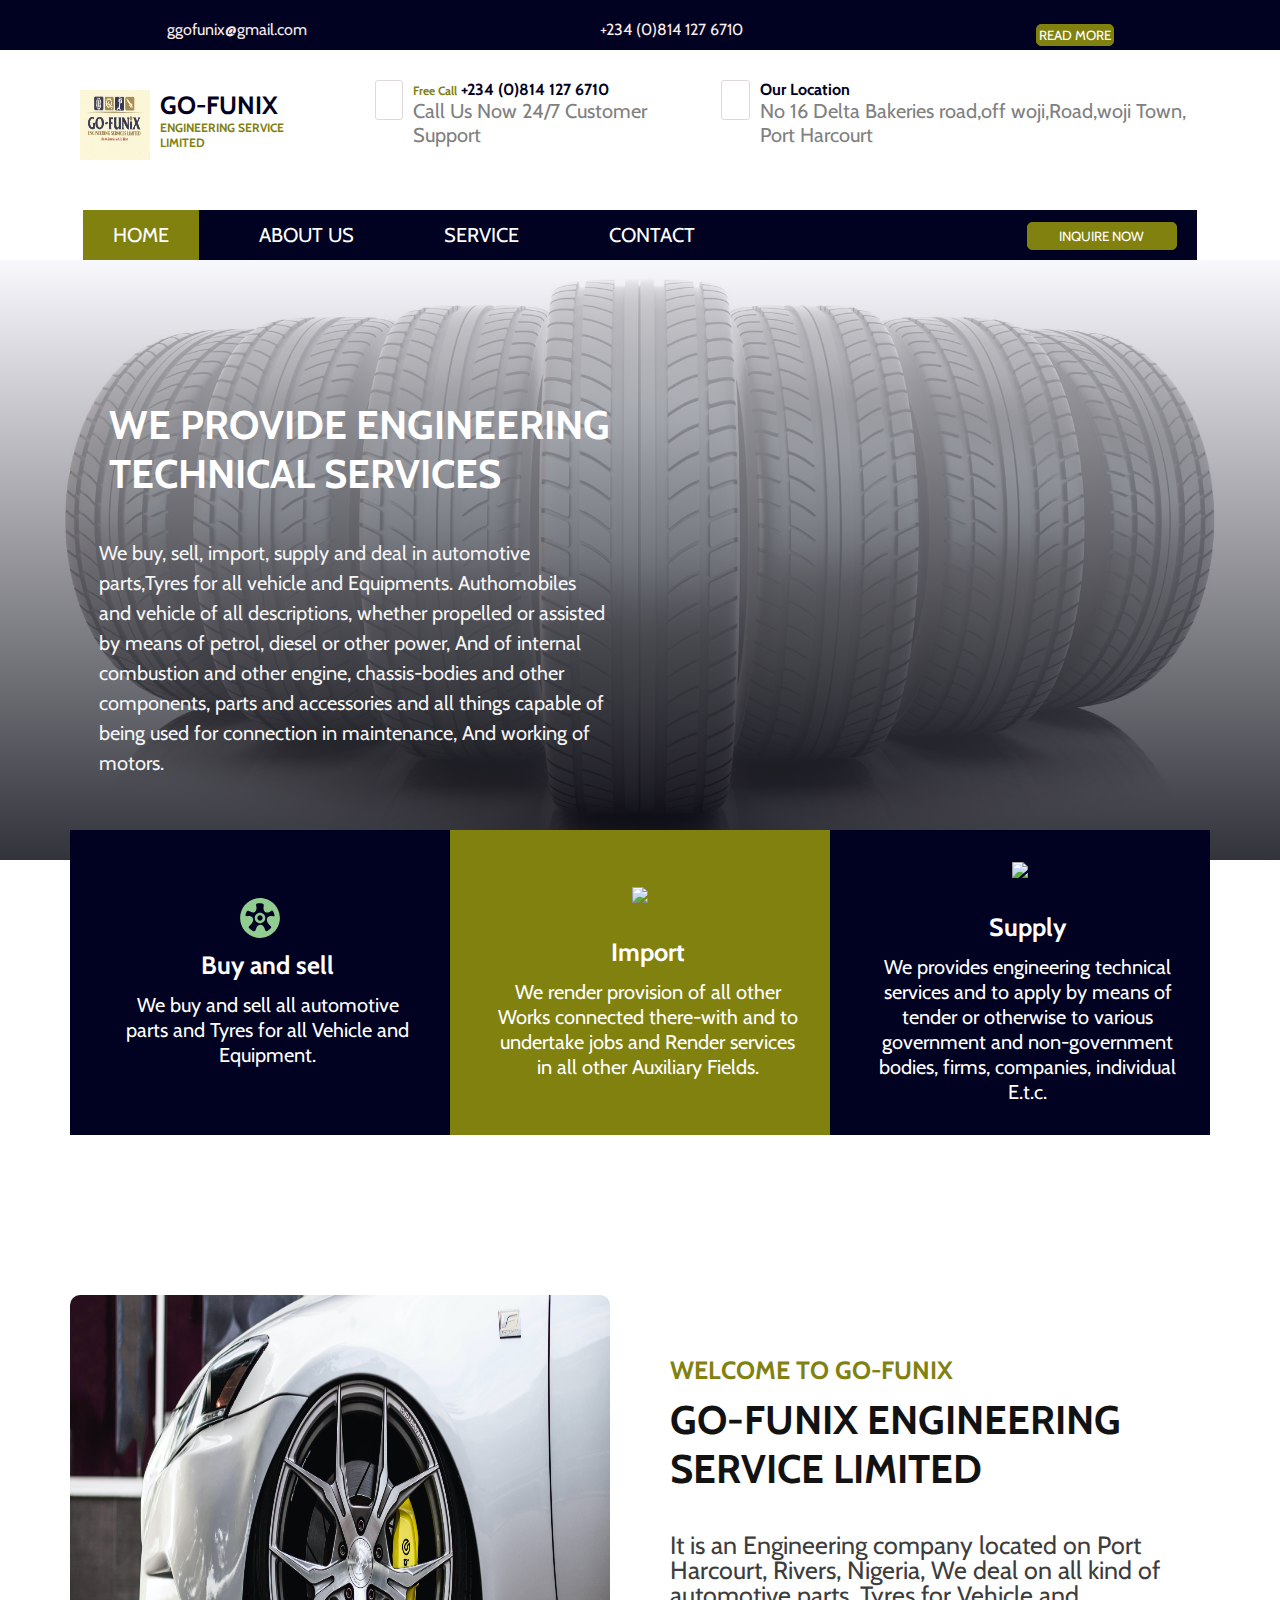
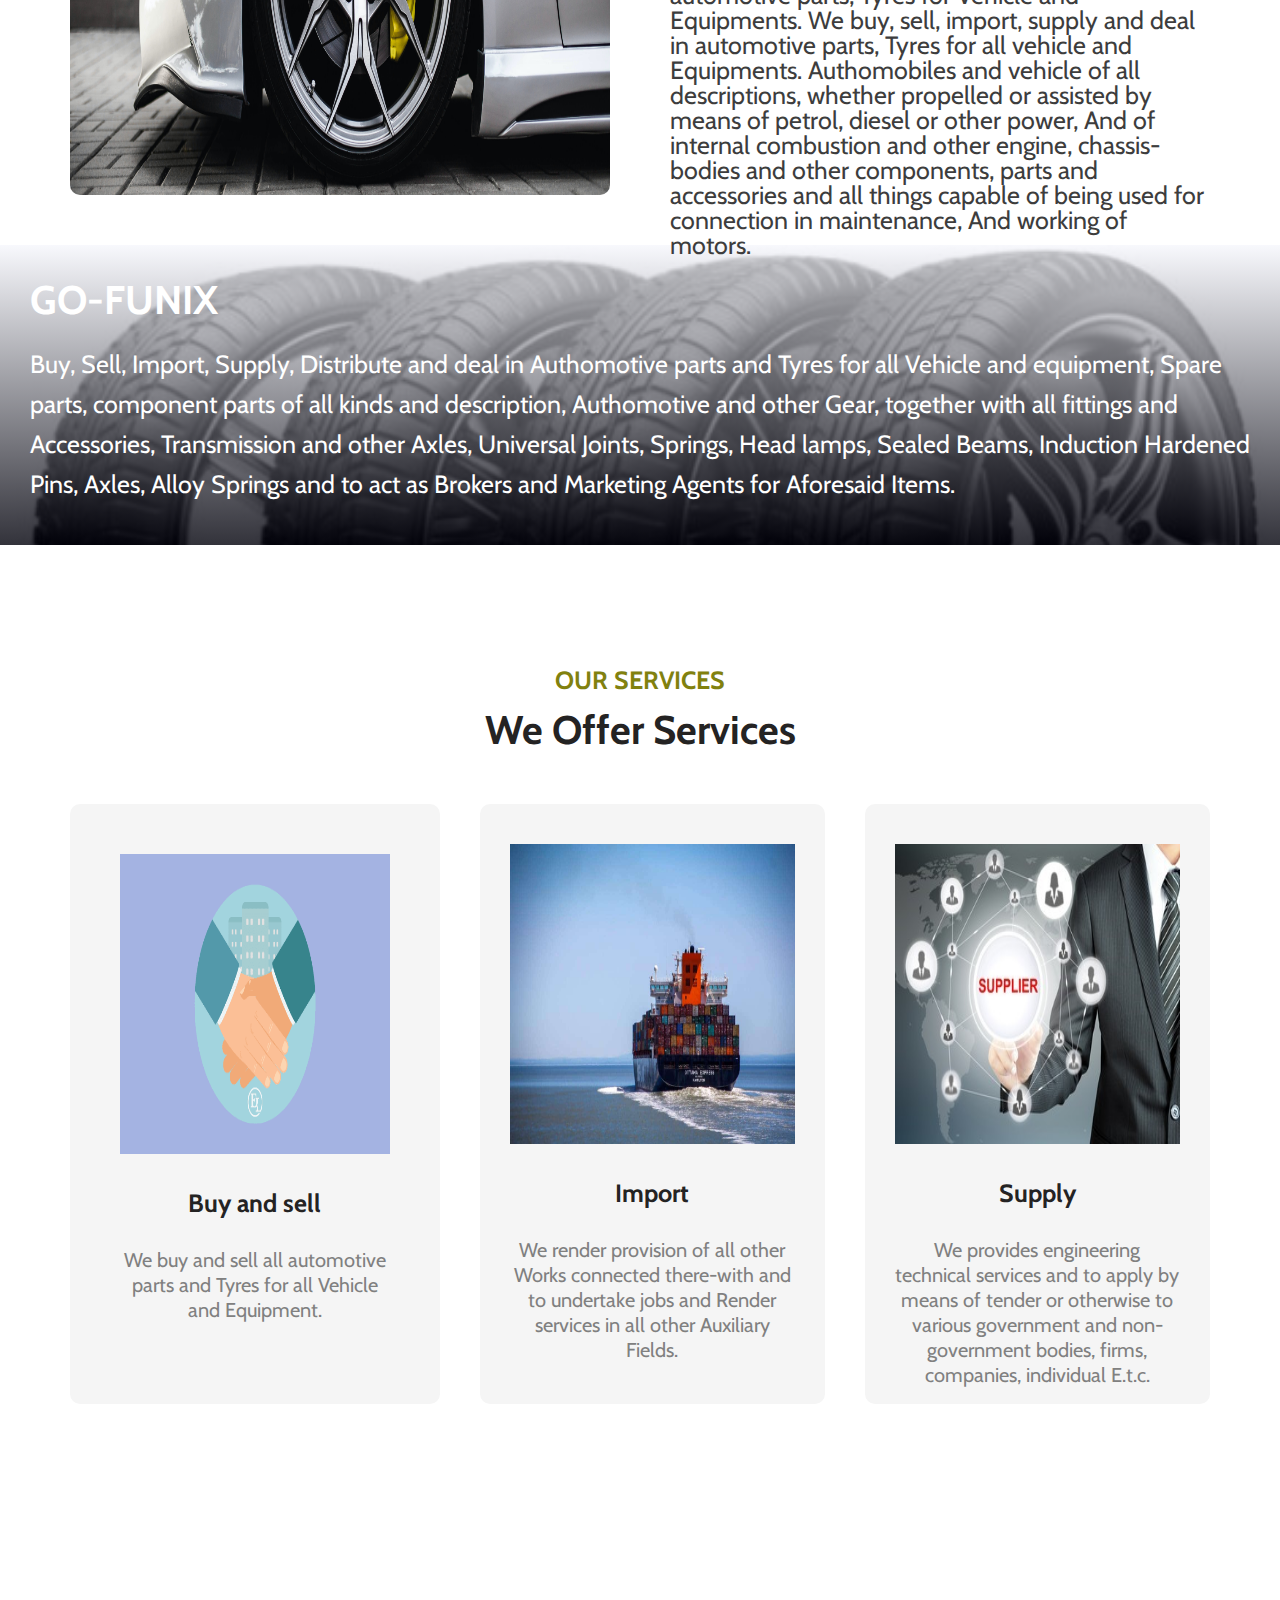
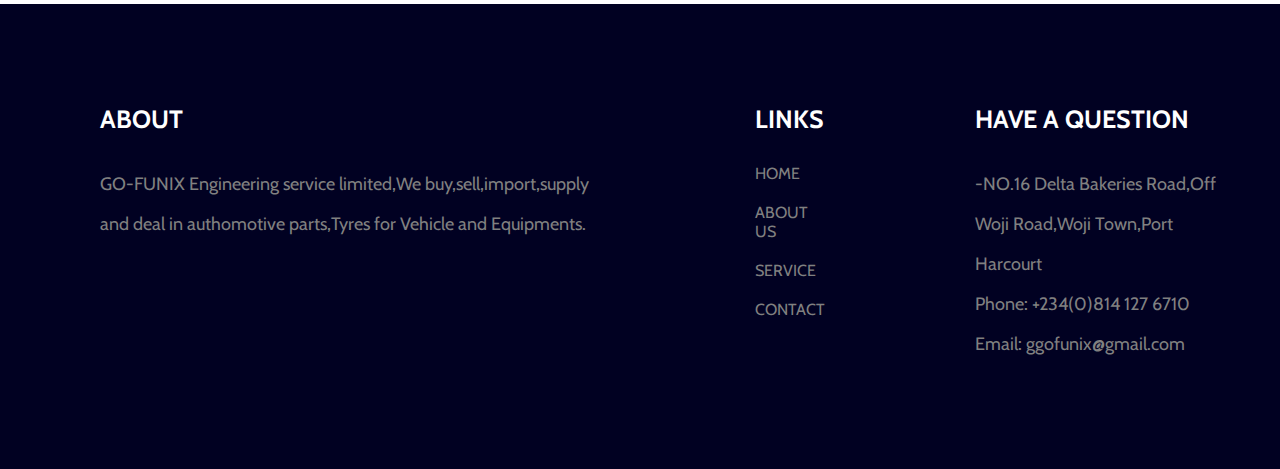
==== commit 54034bea: "completed the fixces" ====
--- a/index.html
+++ b/index.html
@@ -203,6 +203,7 @@
             <div class="link">
                 <h3 class="nine-htre">LINKS</h3>
                 <div class="link-cont">
+                    <a href="index.html">HOME</a>
                     <a href="about.html">ABOUT US</a>
                     <a href="service.html">SERVICE</a>
                     <a href="contact.html">CONTACT</a>
--- a/style.css
+++ b/style.css
@@ -220,6 +220,10 @@
 }
 .top-five{
     display: flex;
+    flex-direction: column;
+    justify-content: center;
+    align-items: center;
+    text-align: center;
     background-color:rgb(1, 1, 34) ;
     color: white;
     min-height: max-content;
@@ -227,6 +231,10 @@
 }
 .middle-five{
     display: flex;
+    flex-direction: column;
+    justify-content: center;
+    align-items: center;
+    text-align: center;
     background-color: rgb(129, 129, 15);
     color: white;
     min-height: max-content;
@@ -234,6 +242,10 @@
 }
 .last-five{
     display: flex;
+    flex-direction: column;
+    justify-content: center;
+    align-items: center;
+    text-align: center;
     background-color:rgb(1, 1, 34) ;
     color: white;
     min-height: max-content;
@@ -241,6 +253,7 @@
 }
 .five-htre{
     margin-bottom: 15px;
+    margin-top: 15px;
 }
 .fivep{
     font-size: var(--font-sm);
@@ -361,8 +374,8 @@
     display: flex;
     flex-direction: column;
     text-decoration: none;
-    color: white;
-    margin-bottom: 30px;
+    color: gray;
+    margin-bottom: 10px;
 }
 .ninep{
     line-height: 40px;
@@ -470,6 +483,15 @@
    margin: auto;
    margin-top: 20px;
 }
+.whole-button a{
+    text-decoration: none;
+    background-color: rgb(129, 129, 15);
+    border: 1px solid rgb(129, 129, 15);
+    border-radius: 8px;
+    color: wheat;
+    display: block;
+    margin: auto;
+ }
 .contact-first{
     width: 100%;
     text-align: center;
@@ -1255,9 +1277,11 @@
         margin-bottom: 100px;
     }
     .link-cont a{
+        display: flex;
+        flex-direction: column;
         text-decoration: none;
         color: gray;
-        line-height: 45px;
+        margin-bottom: 20px;
     }
    
     
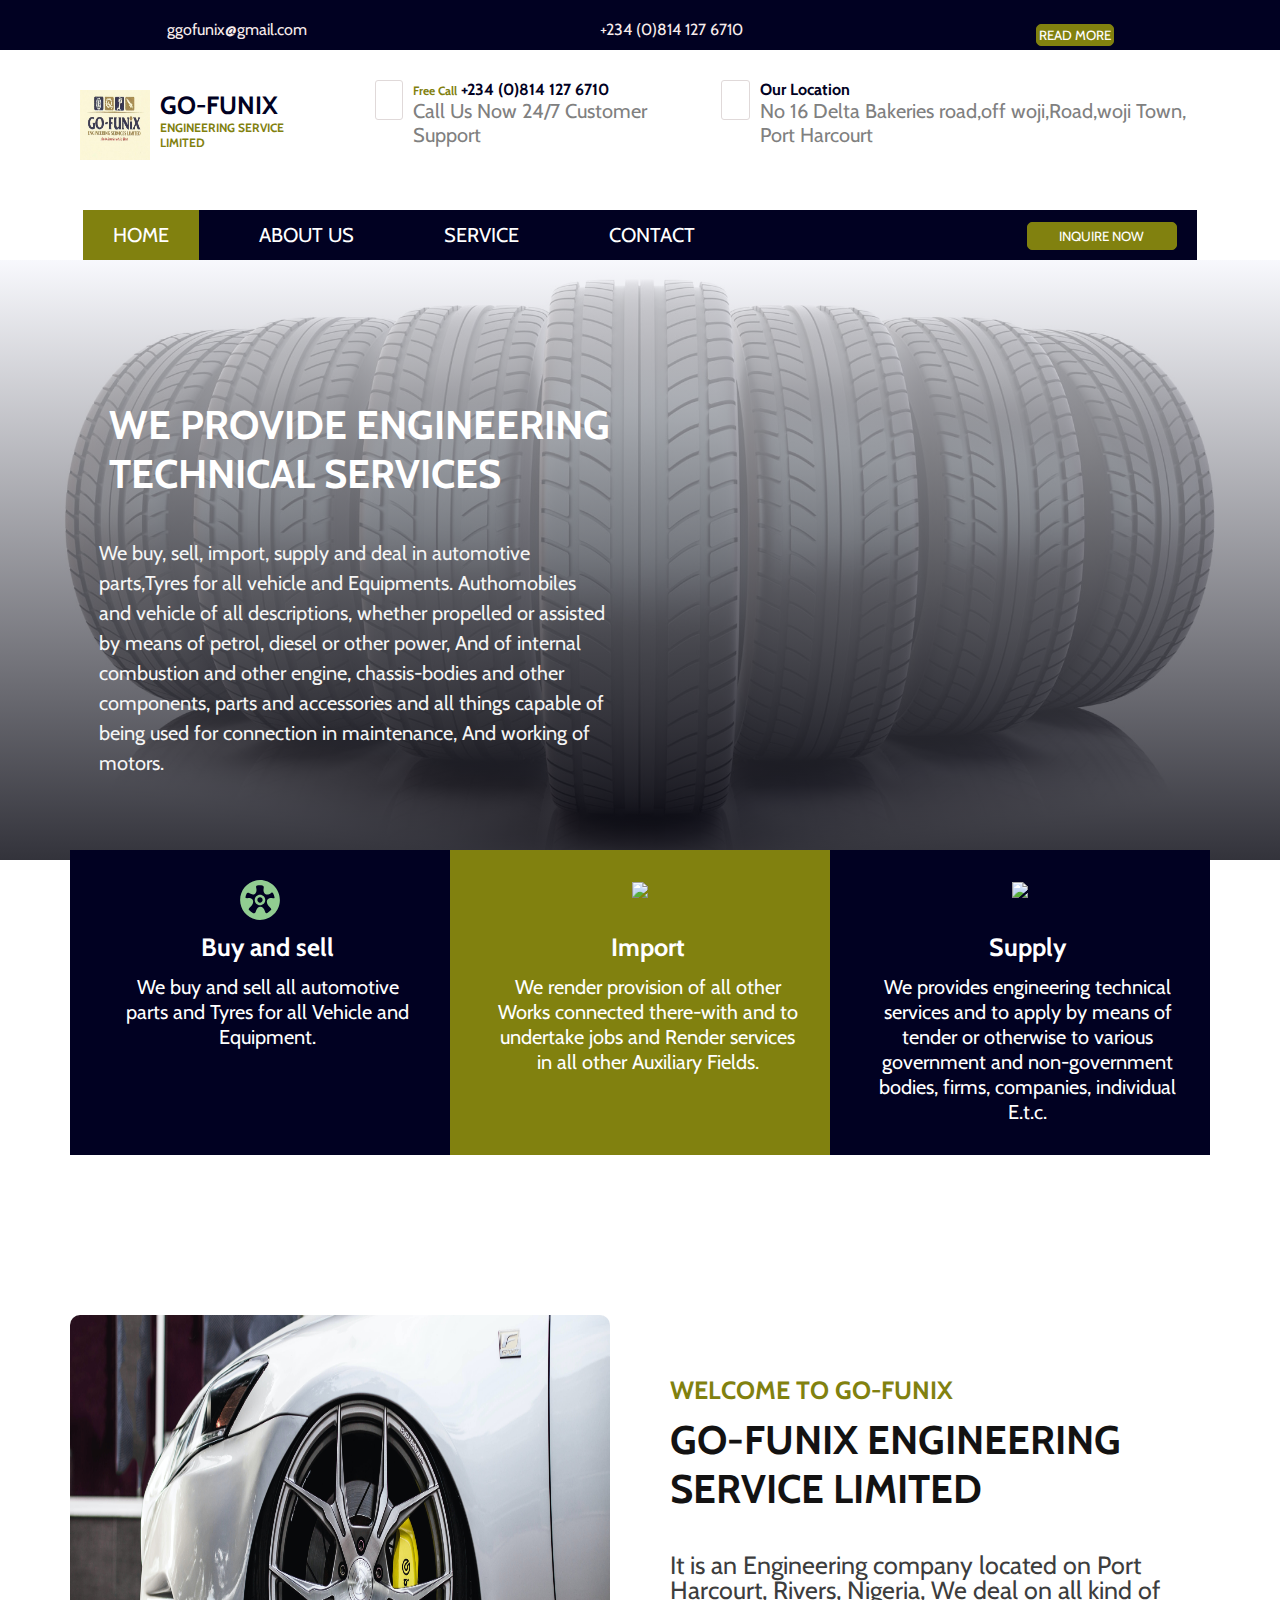
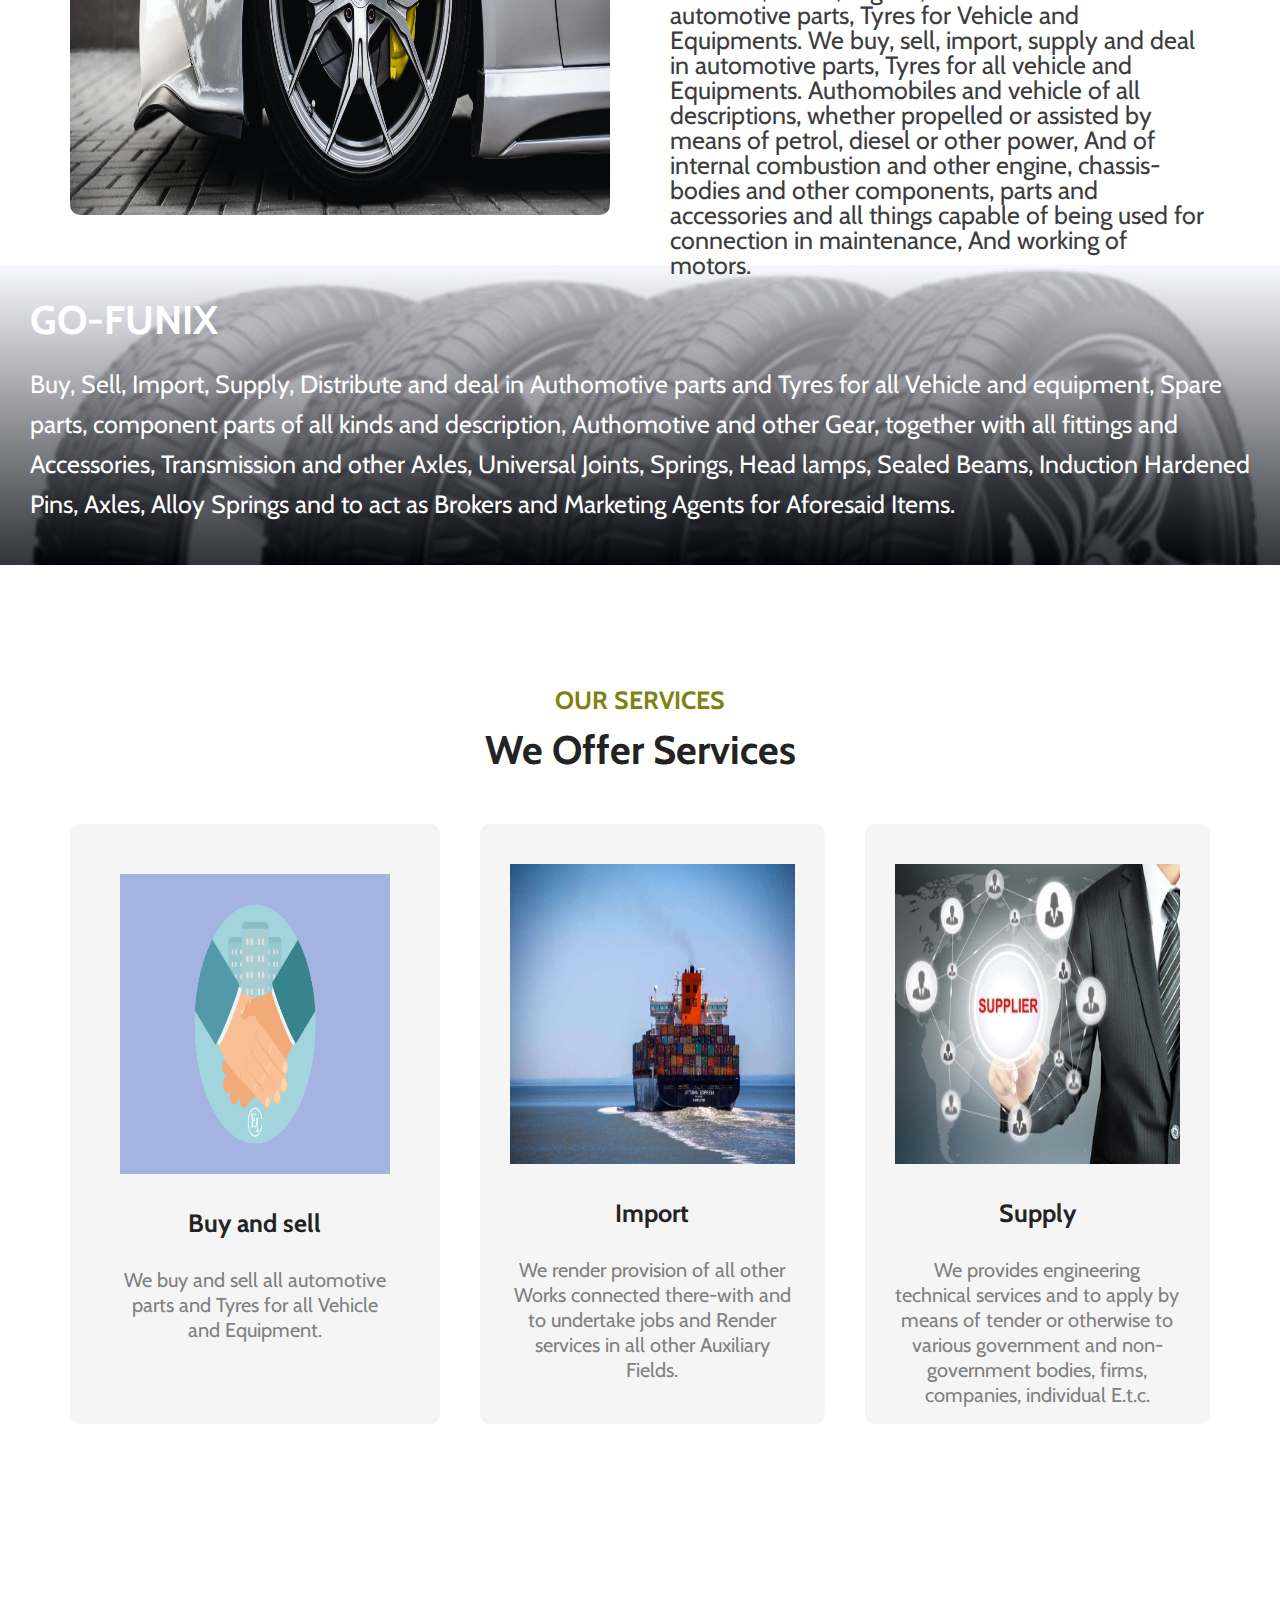
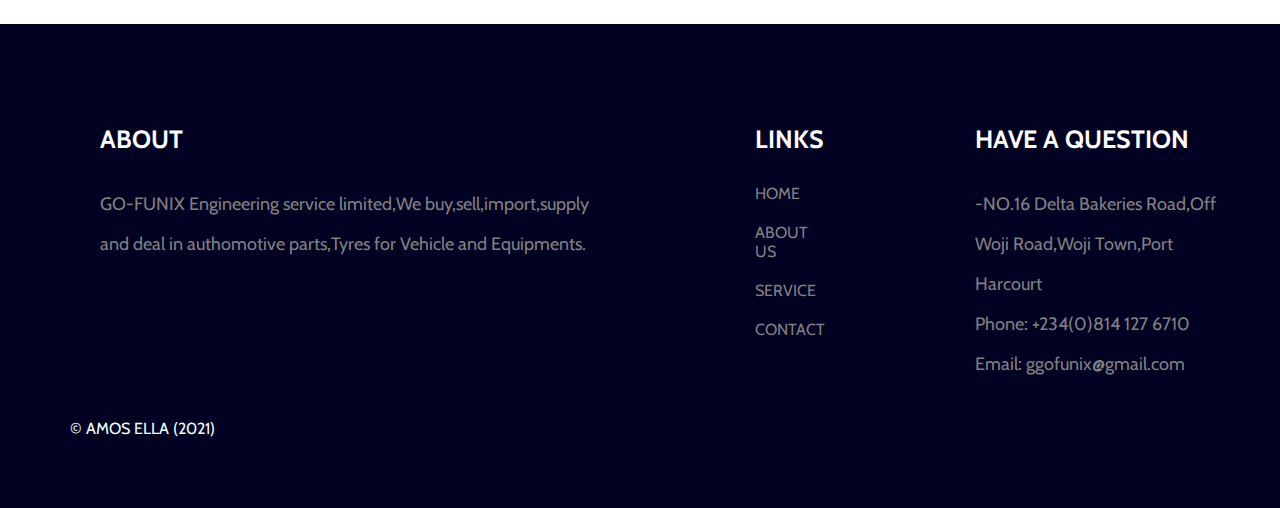
==== commit 13855a67: "finally done" ====
--- a/index.html
+++ b/index.html
@@ -217,6 +217,7 @@
             </div>
 
         </div>
+       <P style="color:azure"> &copy AMOS ELLA (2021)</P>
     </section>
     <script src="./scrip.js"></script>
 </body>
--- a/style.css
+++ b/style.css
@@ -196,6 +196,9 @@
     color: whitesmoke;
     margin-top: 15px;
 }
+.name{
+    text-align: center;
+}
 .sell-img{
     width: 40px;
 }
@@ -221,7 +224,7 @@
 .top-five{
     display: flex;
     flex-direction: column;
-    justify-content: center;
+    /* justify-content: center; */
     align-items: center;
     text-align: center;
     background-color:rgb(1, 1, 34) ;
@@ -232,7 +235,7 @@
 .middle-five{
     display: flex;
     flex-direction: column;
-    justify-content: center;
+    /* justify-content: center; */
     align-items: center;
     text-align: center;
     background-color: rgb(129, 129, 15);
@@ -243,7 +246,7 @@
 .last-five{
     display: flex;
     flex-direction: column;
-    justify-content: center;
+    /* justify-content: center; */
     align-items: center;
     text-align: center;
     background-color:rgb(1, 1, 34) ;
@@ -634,9 +637,6 @@
         min-height: min-content;
         line-height: 25px;
     }
-    .section-five{
-        padding: 0 70px 90px 70px;
-    }
     .section-six{
         padding: 70px;
     }
@@ -827,6 +827,13 @@
         text-align: center;
     }
 }
+@media screen and (min-width:1000px){
+    .section-five{
+        padding: 0 70px 90px 70px;
+        margin-top: 20px;
+    }
+    
+}
 /*desktop*/
 @media screen and (min-width:1000px) {
     .mail-topd{
@@ -944,6 +951,8 @@
         margin-top: -30px;
     }
     .top-five{
+        /* display: flex;
+        flex-direction: row; */
         min-height: max-content;
        line-height: 25px;
        width: 50%;
